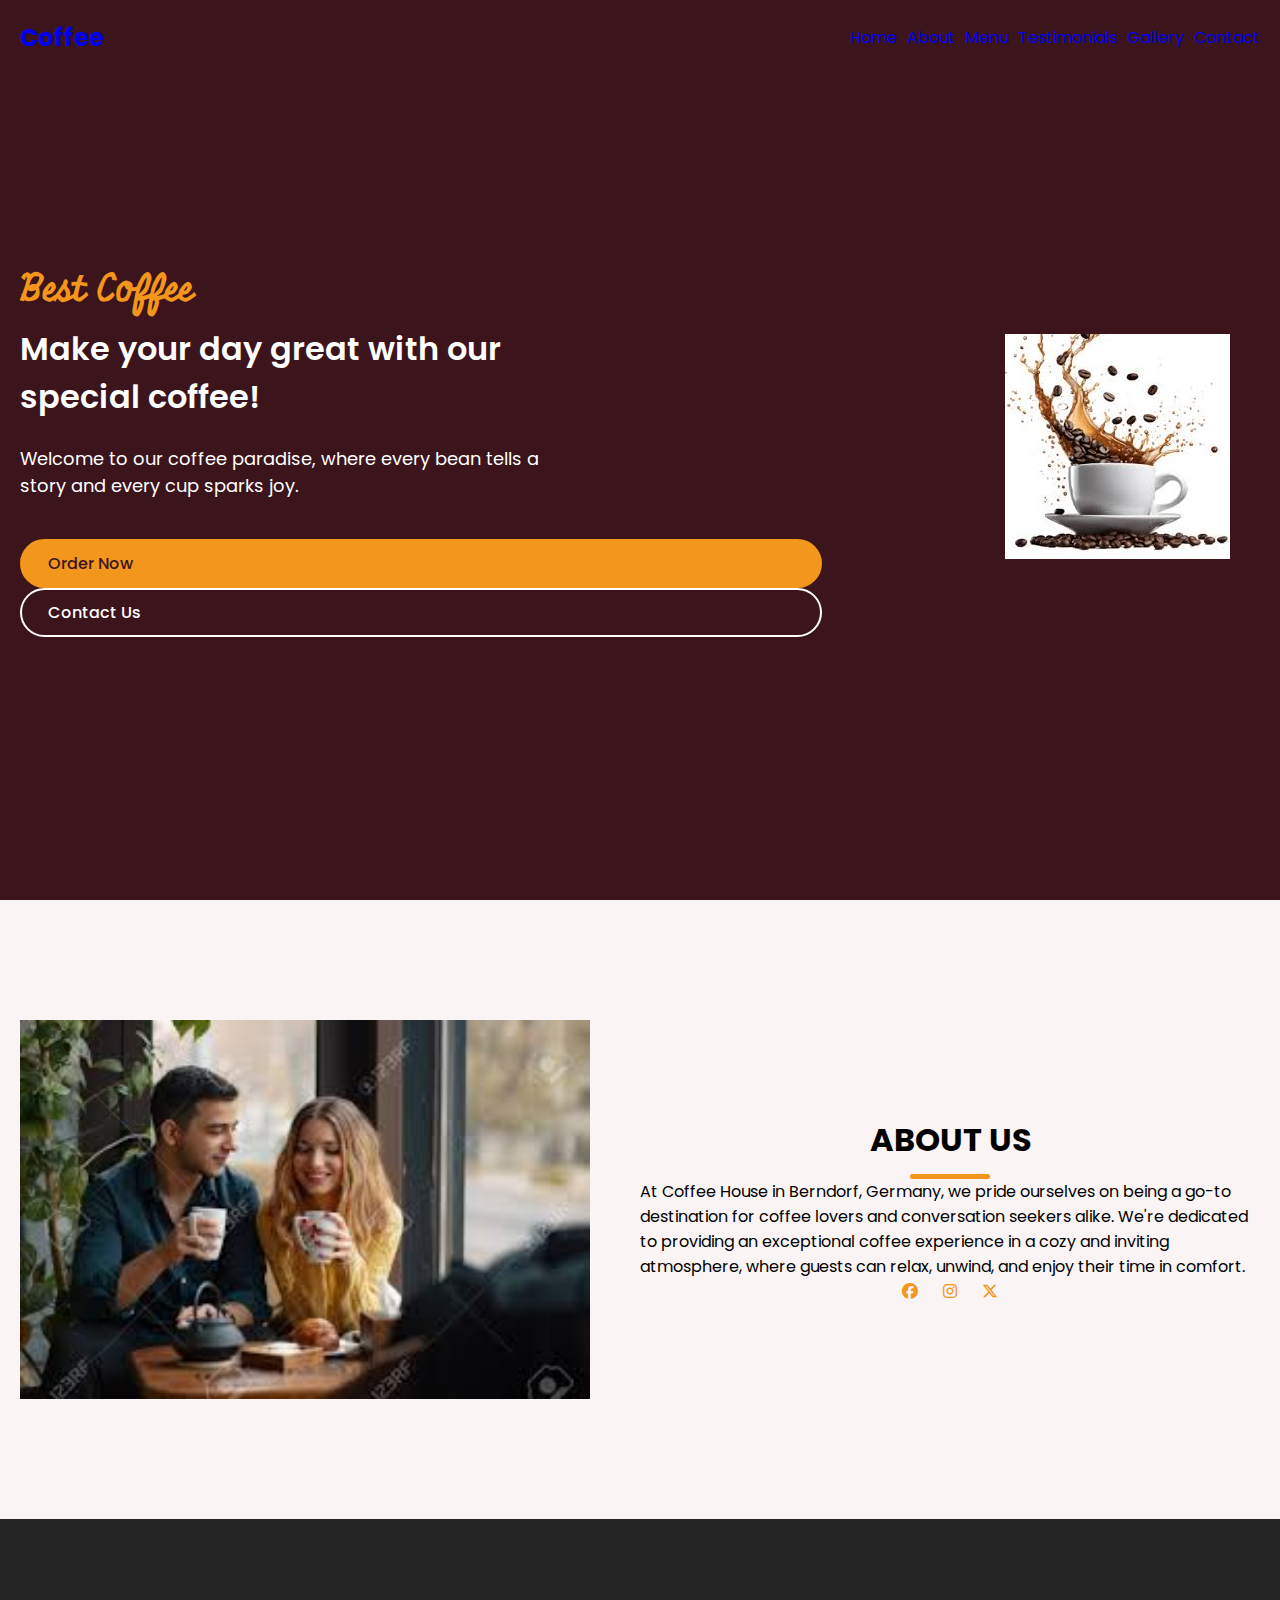
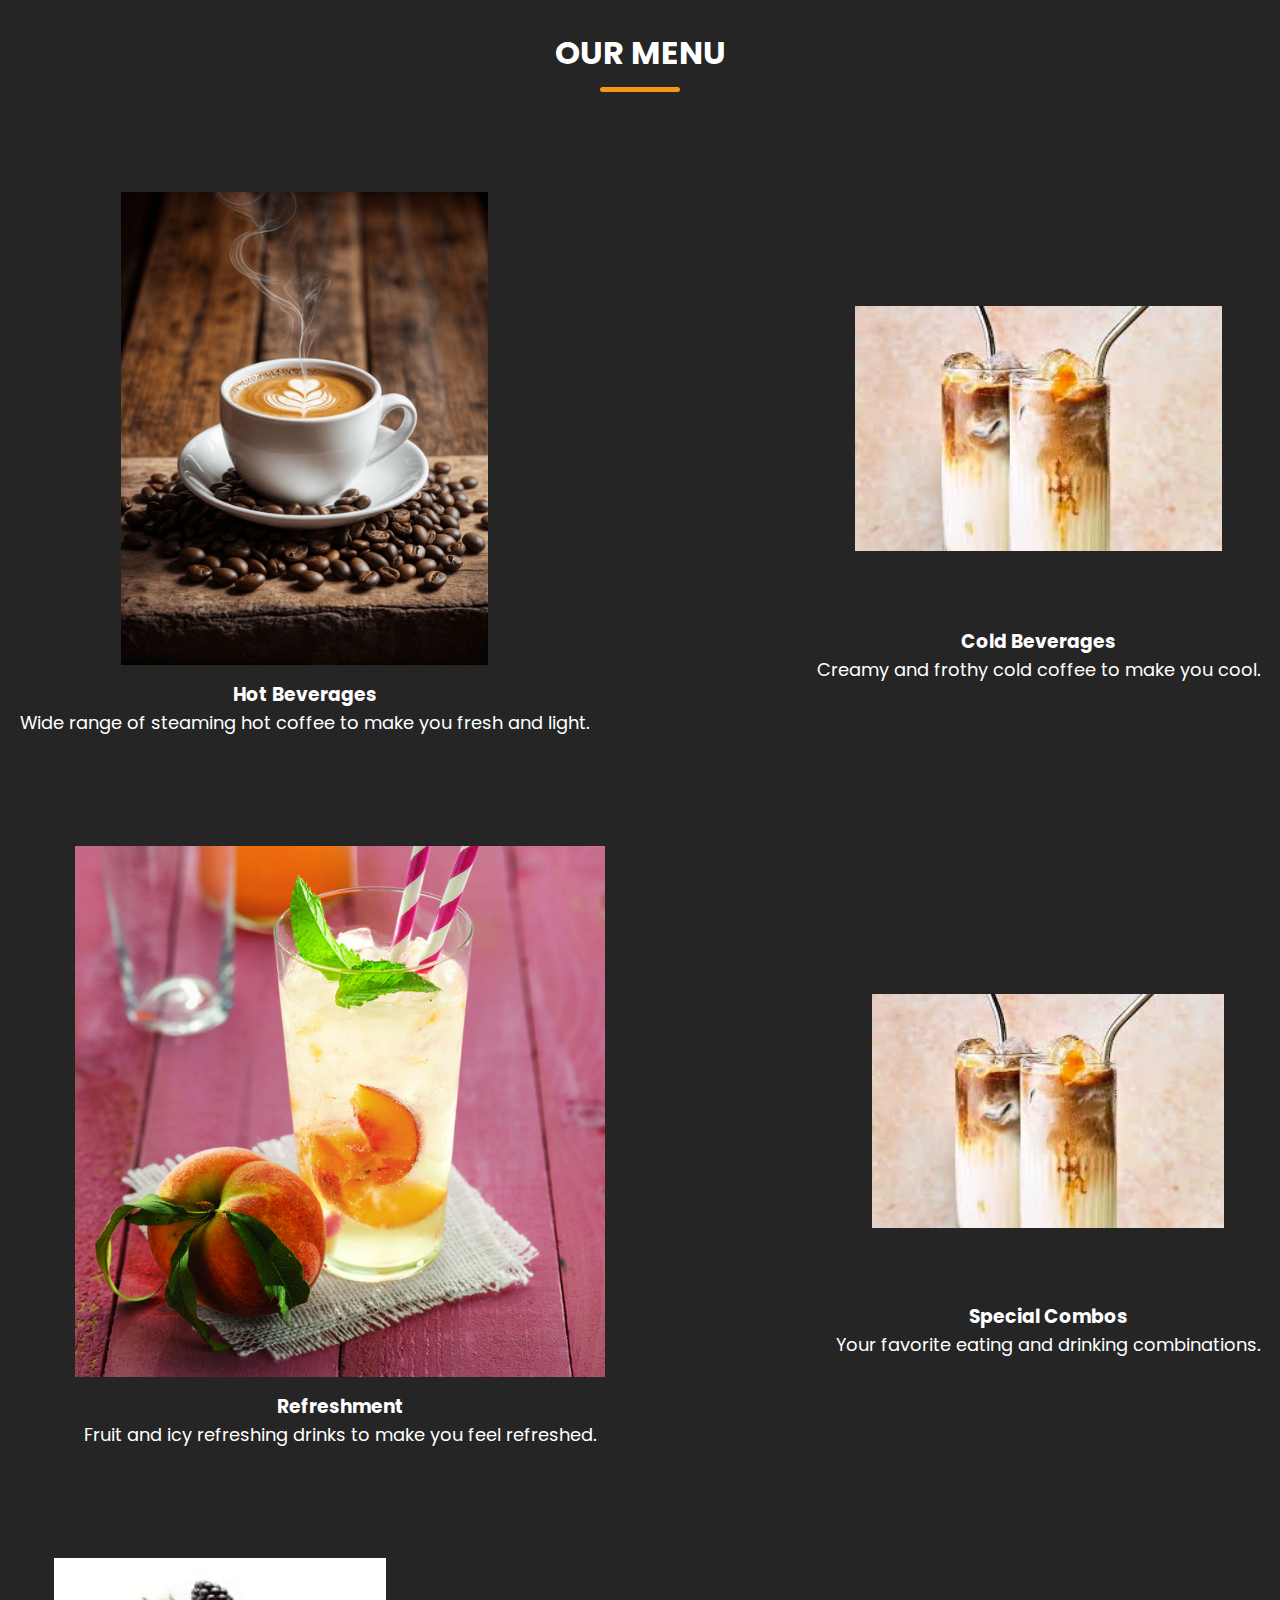
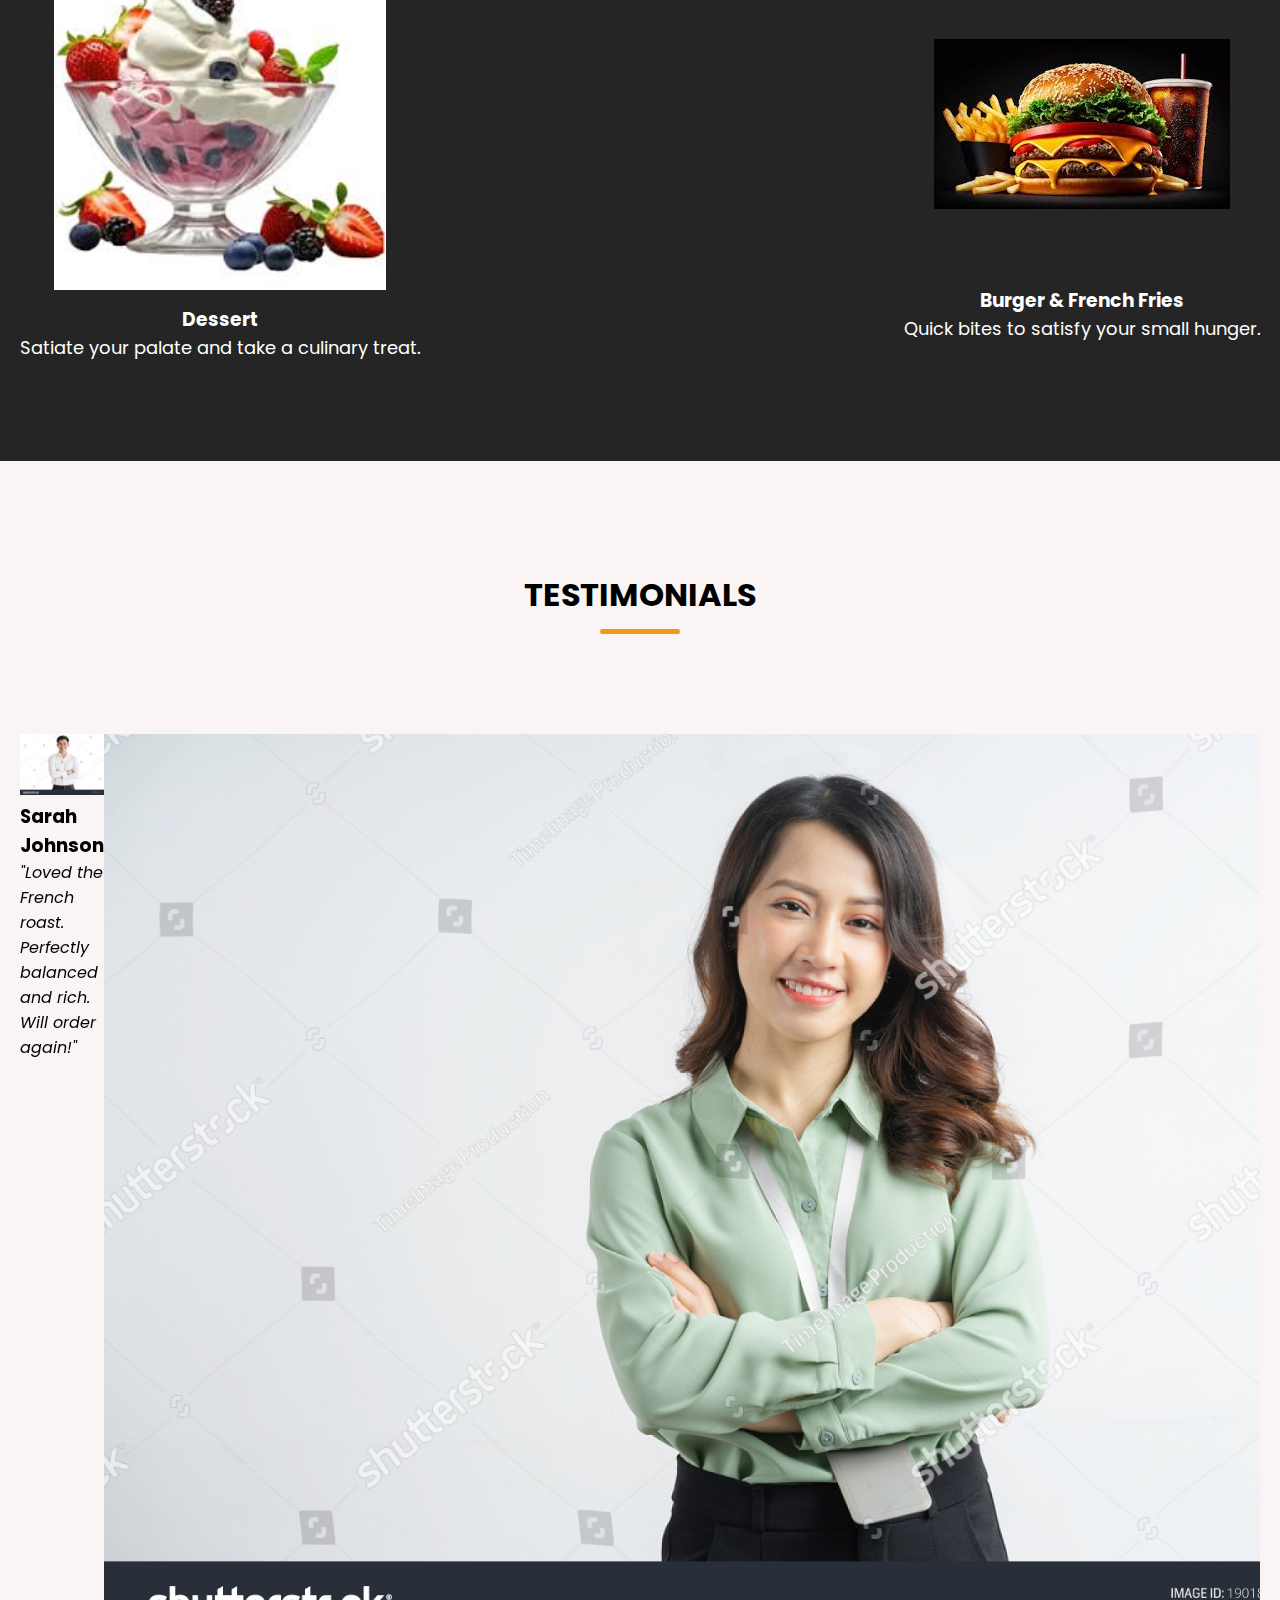
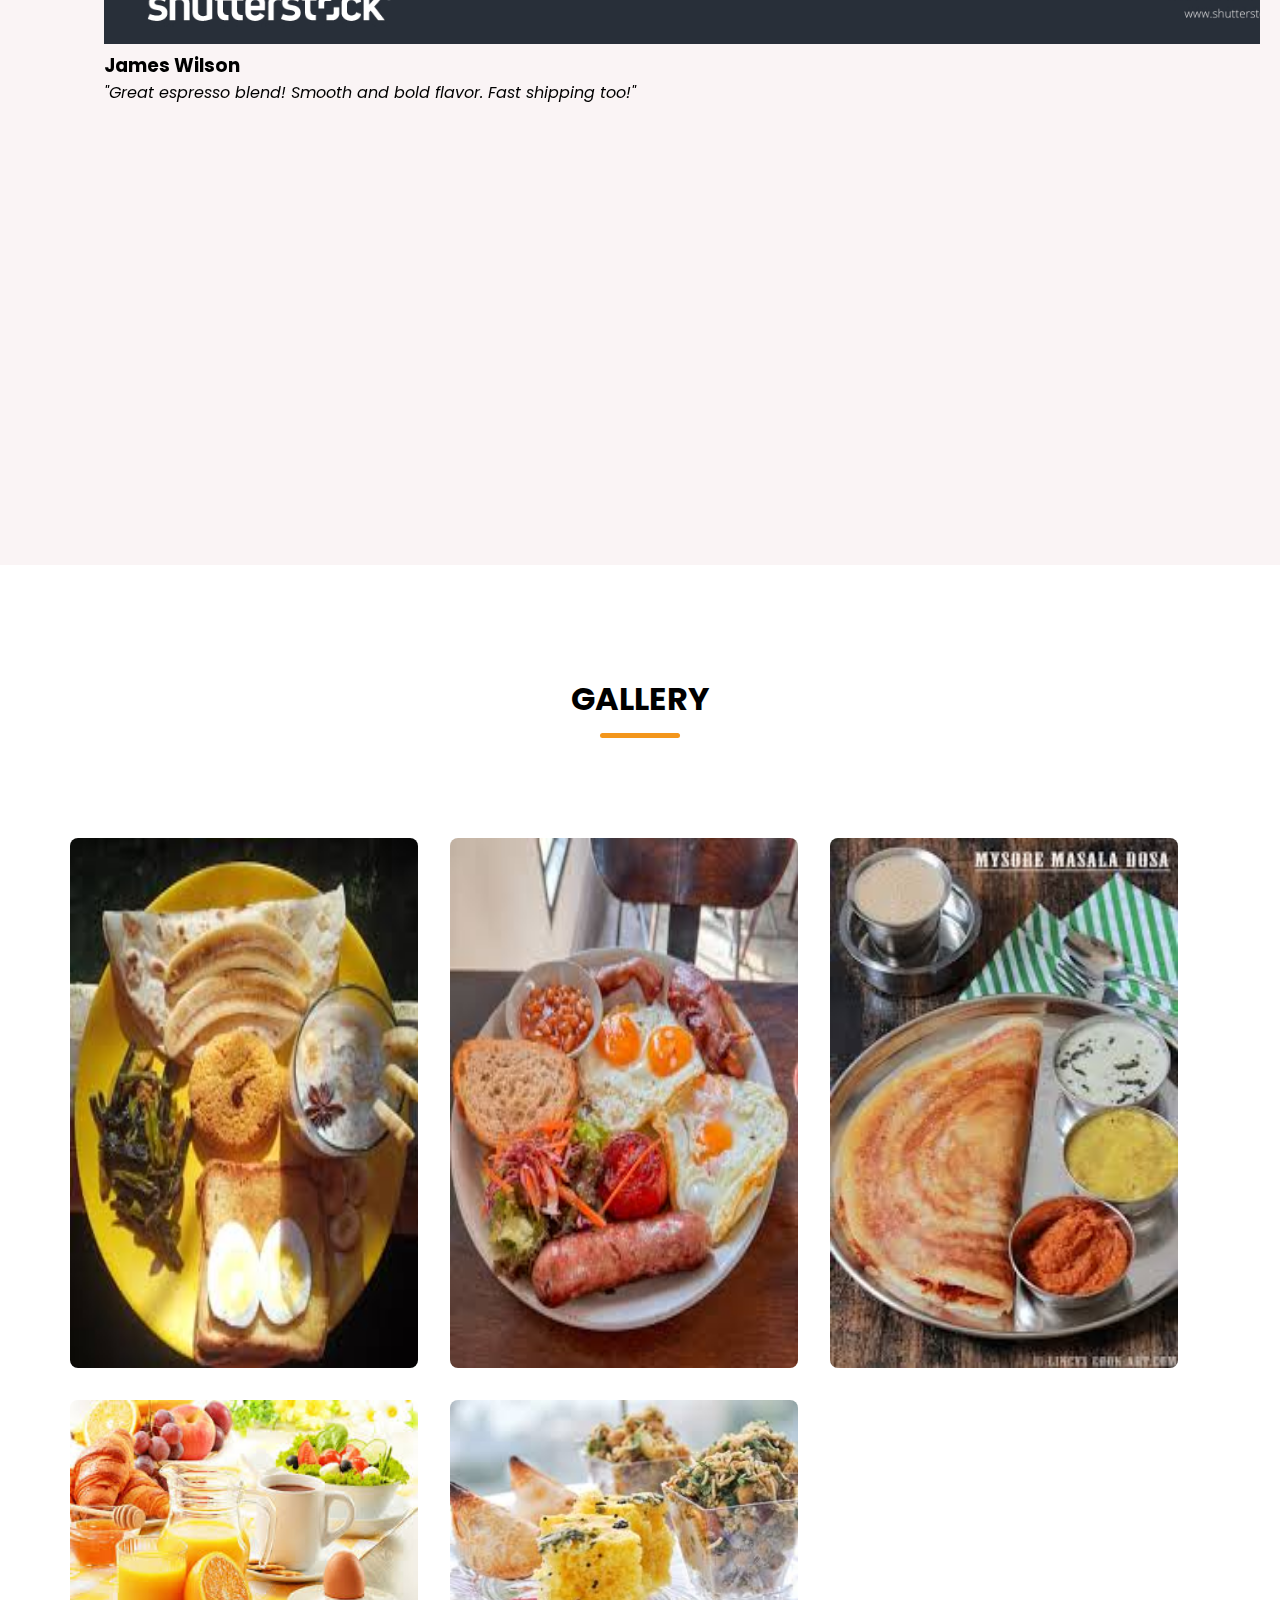
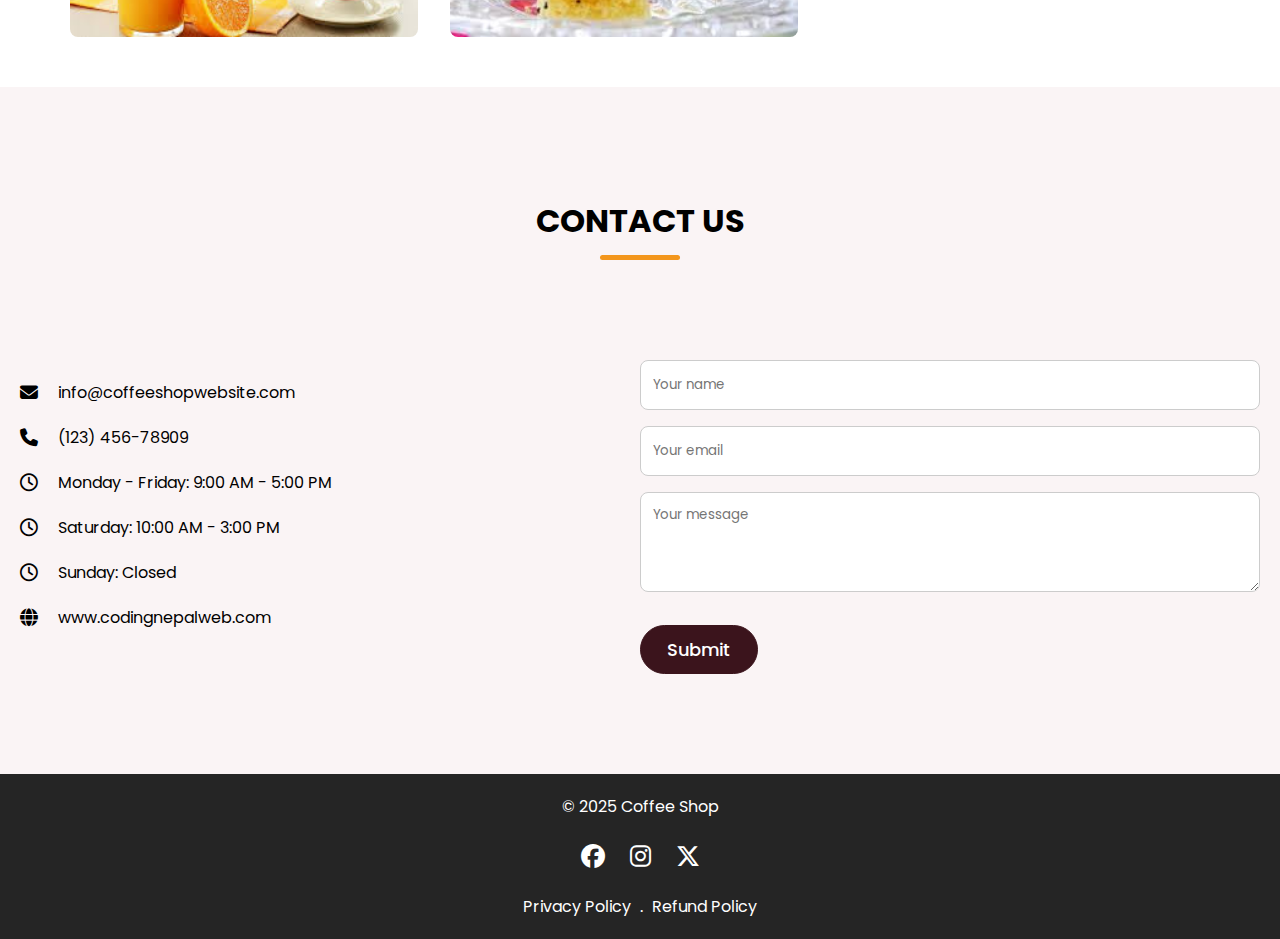
==== index.html @ 6913b4b6 "renamed html file" ====
<!DOCTYPE html>
<!--coding By CodingNepal - youtub.com/@codingnepal-->
<html lang="en">
    <head>
        <meta charset="UTF-8">
        <meta name="viewport" content="width=device-width,initial-scale=1.0">
        <title>Coffee Website | CodingNepal</title>
        <!--Linking Font Awesome for icons-->
        <link rel="stylesheet" href="https://cdnjs.cloudflare.com/ajax/libs/font-awesome/6.6.0/css/all.min.css">
        <!--Linking swiper css-->
        <link rel="stylesheet" href="https://cdn.jsdelivr.net/npm/swiper@11/swiper-bundle.min.css">
        <link rel="stylesheet" href="coffee.css">
    </head>
    <body>
         <!--Header / Navbar-->
        <header>
            <nav class="navbar section-content">
                <a href="#" class="nav-logo">
                    <h2 class="logo-text">Coffee</h2>
                </a>
                <ul class="nav-menu">
                    <button id="menu-close-button" class="fas fa-times"></button>
                    <li class="nav-item">
                        <a href="#home" class="nav-link">Home</a>
                    </li>
                    <li class="nav-item">
                        <a href="#about" class="nav-link">About</a>
                    </li>
                    <li class="nav-item">
                        <a href="#menu" class="nav-link">Menu</a>
                    </li>
                    <li class="nav-item">
                        <a href="#testimonials" class="nav-link">Testimonials</a>
                    </li>
                    <li class="nav-item">
                        <a href="#gallery" class="nav-link">Gallery</a>
                    </li>
                    <li class="nav-item">
                        <a href="#contact" class="nav-link">Contact</a>
                    </li>
                </ul>
                <button id="menu-open-button" class="fas fa-bars"></button>
            </nav>
        </header>

    <main>
        <!--Hero section-->
        <section class="hero-section">
            <div class="section-content">
                <div class="hero-details">
                    <h2 class="title">Best Coffee</h2>
                    <h3 class="subtitle">Make your day great with our special coffee!</h3>
                    <p class="description">Welcome to our coffee paradise, where every bean tells a story and every cup sparks joy.</p>

                    <div class="buttons">           
                        <a href="#" class="button order-now">Order Now</a>
                        <a href="#" class="button contact-us">Contact Us</a>
                    </div>
                </div>
                <div class="hero-image-wrapper">
                    <img src="images/coffee.jpeg" alt="Hero" class="hero-image">
                </div>
            </div>
        </section>
        <!--About section-->
        <section class="about-section" id="about">
            <div class="section-content">
               <img src="images/coffee man.jpeg" alt="About" class="about-image">
                <div class="about-details">
                    <h2 class="section-title"> About Us</h2>
                    <p class="text">At Coffee House in Berndorf, Germany, we pride ourselves on being a go-to destination for coffee lovers and conversation seekers alike. We're dedicated to providing an exceptional coffee experience in a cozy and inviting atmosphere, where guests can relax, unwind, and enjoy their time in comfort.
                    </p>
                    <div class="social-link-list">
                        <a href="#" class="social-link"><i class="fa-brands fa-facebook"></i></a>
                        <a href="#" class="social-link"><i class="fa-brands fa-instagram"></i></a>
                        <a href="#" class="social-link"><i class="fa-brands fa-x-twitter"></i></a>
                    </div>
                </div>
            </div>
        </section>

        <!--Menu section-->
        <section class="menu-section" id="menu">
            <h2 class="section-title">Our Menu</h2>
            <div class="section-content">
                <ul class="menu-list">
                    <li class="menu-item">
                        <img src="images/hot.webp" alt="Hot Beverages" class="menu-image">
                    <h3 class="name">Hot Beverages</h3>
                    <p class="text">Wide range of steaming hot coffee to make you fresh and light.</p>
                    </li>
                    <li class="menu-item">
                        <img src="images/cold Beverages.jpeg" alt="Cold Beverages" class="menu-image">
                    <h3 class="name">Cold Beverages</h3>
                    <p class="text">Creamy and frothy cold coffee to make you cool.</p>
                    </li>
                    <li class="menu-item">
                        <img src="images/Refreshment.jpg" alt="Refreshment" class="menu-image">
                    <h3 class="name">Refreshment</h3>
                    <p class="text">Fruit and icy refreshing drinks to make you feel refreshed.</p>
                    </li>
                    <li class="menu-item">
                        <img src="images/cold Beverages.jpeg" alt="Special Combos" class="menu-image">
                    <h3 class="name">Special Combos</h3>
                    <p class="text">Your favorite eating and drinking combinations.</p>
                    </li>
                    <li class="menu-item">
                        <img src="images/Dessert.jpeg" alt="Dessert" class="menu-image">
                    <h3 class="name">Dessert</h3>
                    <p class="text">Satiate your palate and take a culinary treat.</p>
                    </li>
                    <li class="menu-item">
                        <img src="images/Burger & French Fries.jpeg" alt="Burger & French Fries" class="menu-image">
                    <h3 class="name">Burger & French Fries</h3>
                    <p class="text">Quick bites to satisfy your small hunger.</p>
                    </li>
                </ul>
            </div>
        </section>

        <!--Testimonials section-->
        <section class="testimonials-section" id="testimonials">
            <h2 class="section-title">Testimonials</h2>
            <div class="section-content">
                <div class="slider-container swiper">
                    <div class="slider-wrapper">
                        <ul class="testimonials-list swiper-wrapper">
                            <li class="testimonials-slide">
                                <img src="images/user1.jpg" alt="User" class="user-image">
                                <h3 class="name">Sarah Johnson</h3>
                                <i class="feedback">"Loved the French roast. Perfectly balanced and rich. Will order again!"</i>
                            </li>
                            <li class="testimonials-slide swiper-slide">
                                <img src="images/user 2.jpg" alt="User" class="user-image">
                                <h3 class="name">James Wilson</h3>
                                <i class="feedback">"Great espresso blend! Smooth and bold flavor. Fast shipping too!"</i>
                            </li>
                            <li class="testimonials-slide swiper-slide">
                                <img src="images/user 3.jpeg" alt="User" class="user-image">
                                <h3 class="name">Michael Brown</h3>
                                <i class="feedback">"Fantastic mocha flavor. Fresh and aromatic. Quick shipping!"</i>
                            </li>
                            <li class="testimonials-slide swiper-slide">
                                <img src="images/user 4.jpeg" alt="User" class="user-image">
                                <h3 class="name">Emily Harris</h3>
                                <i class="feedback">"Excellent quality! Fresh beans and quick delivery. Highly recommend."</i>
                            </li>
                            <li class="testimonials-slide swiper-slide">
                                <img src="images/user 5.jpeg" alt="User" class="user-image">
                                <h3 class="name">Anthony Thompson</h3>
                                <i class="feedback">"Best decaf I've tried! Smooth and flavorful. Arrived promptly."</i>
                            </li>
                        </ul>

                        <div class="swiper-pagination"></div>
                        <div class="swiper-slide-button swiper-button-prev"></div>
                        <div class="swiper-slide-button swiper-button-next"></div>
                    </div>
                </div>
            </div>
        </section>

        <!--Gallery section-->
        <section class="gallery-section" id="gallery">
            <h2 class="section-title">Gallery</h2>
            <div class="section-content">
                <ul class="gallery-list">
                    <li class="gallery-item">
                        <img src="images/gallary 1.jpeg" alt="Gallery" class="gallery-image">
                    </li>
                    <li class="gallery-item">
                        <img src="images/gallary 2.jpeg" alt="Gallery" class="gallery-image">
                    </li>
                    <li class="gallery-item">
                        <img src="images/gallary 3.jpeg" alt="Gallery" class="gallery-image">
                    </li>
                    <li class="gallery-item">
                        <img src="images/gallary 4.jpeg" alt="Gallery" class="gallery-image">
                    </li>
                    <li class="gallery-item">
                        <img src="images/gallery 5.jpeg" alt="Gallery" class="gallery-image">
                    </li>
                </ul>
            </div>
        </section>

        <!--Contact section-->
        <section class="contact-section" id="contact">
            <h2 class="section-title">Contact Us</h2>
            <div class="section-content">
                <ul class="contact-info-list">
                    <li class="contact-info">
                        <i class="fa-solid fa-envelope"></i>
                        <p>info@coffeeshopwebsite.com</p>
                    </li>
                    <li class="contact-info">
                        <i class="fa-solid fa-phone"></i>
                        <p>(123) 456-78909</p>
                    </li>
                    <li class="contact-info">
                        <i class="fa-regular fa-clock"></i>
                        <p>Monday - Friday: 9:00 AM - 5:00 PM</p>
                    </li>
                    <li class="contact-info">
                        <i class="fa-regular fa-clock"></i>
                        <p>Saturday: 10:00 AM - 3:00 PM</p>
                    </li>
                    <li class="contact-info">
                        <i class="fa-regular fa-clock"></i>
                        <p>Sunday: Closed</p>
                    </li>
                    <li class="contact-info">
                        <i class="fa-solid fa-globe"></i>
                        <p>www.codingnepalweb.com</p>
                    </li>
                </ul>

                <form action="#" class="contact-form">
                    <input type="text" placeholder="Your name" class="form-input" required>
                    <input type="email" placeholder="Your email" class="form-input" required>
                    <textarea placeholder="Your message" class="form-input" required></textarea>
                    <button class="submit-button">Submit</button>
                </form>
            </div>
        </section>

        <!--Footer section-->
        <footer class="footer-section">
            <div class="section-content">
                <p class="copyright-text">&copy; 2025 Coffee Shop</p>

                <div class="social-link-list">
                    <a href="#" class="social-link"><i class="fa-brands fa-facebook"></i></a>
                    <a href="#" class="social-link"><i class="fa-brands fa-instagram"></i></a>
                    <a href="#" class="social-link"><i class="fa-brands fa-x-twitter"></i></a>
                </div>

                <p class="policy-text">
                    <a href="#" class="policy-link">Privacy Policy</a>
                    <span class="separator">.</span>
                    <a href="#" class="policy-link">Refund Policy</a>
                </p>
            </div>
        </footer>
    </main>

    <!--Linking Swiper script-->
    <script src="https://cdn.jsdelivr.net/npm/swiper@11/swiper-bundle.min.js"></script>

    <!--Linking custom script-->
    <script src="coffee.js"></script>
</html>
---- coffee.css ----
/*Importing Google funts */
@import url('https://fonts.googleapis.com/css2?family=Miniver&family=Poppins:ital,wght@0,400;0,500;0,600;0,700;1,400&display=swap');

* {
    margin: 0;
    padding: 0;
    box-sizing: border-box;
    font-family: "Poppins", sans-serif;
}

:root {
    /* Color */
    --white-color: #fff;
    --dark-color:#252525;
    --primary-color: #3b141c;
    --secondary-color: #f3961c;
    --light-pink-color: #faf4f5;
    --medium-gray-color: #ccc;

    /* font size */
    --font-size-s: 0.9rem;
    --font-size-n: 1rem;
    --font-size-m :1.12rem;
    --font-size-1 :1.5rem;
    --font-size-x1 :2rem;
    --font-size-xx1: 2.3rem;

    /* font weight */
    --font-weight-normal: 400;
    --font-weight-medium: 500;
    --font-weight-semibold: 600;
    --font-weight-bold: 700;

    /*Border radius */
    --border-radius-s: 8px;
    --border-radius-m: 30px;
    --border-radius-circle: 50%;

    /*Site max-width */
    --site-max-width: 1300px;
}

html {
    scroll-behavior: smooth;
}

/* stylings.for whole.site.*/
ul {
    list-style: none;
}

a {
    text-decoration: none;
}

button {
    cursor: pointer;
    border: none;
    background: none;
}

img{
    width: 100%;
}

.section-content {
    margin: 0 auto;
    padding: 0 20px;
    max-width: var(--site-max-width);
}

.section-title {
    text-align: center;
    padding: 60px 0 100px;
    text-transform: uppercase;
    font-size: var(--font-size-x1);
}

.section-title::after{
    content: "";
    width: 80px;
    height: 5px;
    display: block;
    margin: 10px auto 0;
    border-radius: var(--border-radius-s);
    background: var(--secondary-color);
}


/* Navbar styling */
header {
    position: fixed;
    width: 100%;
    z-index: 5;
    background: var(--primary-color);
}

header .navbar {
    display: flex;
    padding: 20px;
    align-items: center;
    justify-content: space-between;
}

.navbar.nav-logo .logo-text {
    color:var(--white-color);
    font-weight: var(--font-size-x1);
    font-weight: var(--font-weight-semibold);
}

.navbar .nav-menu {
    display: flex;
    gap: 10px;
}

.navbar.nav-menu .nav-link {
    padding: 10px 18px;
    color: var(--white-color);
    font-size: var(--font-size-m);
    border-radius: var(--border-radius-m);
    transition: 0.3s ease;
}

.navbar.nav-menu .nav-link:hover {
    color: var(--primary-color);
    background: var(--secondary-color);
}

.navbar :where(#menu-close-button, #menu-open-button) {
    display: none;
}
 /* Hero section styling */
.hero-section {
    min-height: 100vh;
    background: var(--primary-color);
}

.hero-section .section-content {
    display: flex;
    align-items: center;
    min-height: 100vh;
    color: var(--white-color);
    justify-content: space-between;
}

.hero-section .hero-details .title {
    font-size: var(--font-size-xx1);
    color: var(--secondary-color);
    font-family: "Miniver", sans-serif;
}

.hero-section .hero-details .subtitle {
    margin-top: 8px;
    max-width: 70%;
    font-size: var(--font-size-x1);
    font-weight: var(--font-weight-semibold);
}

.hero-section .hero-details .description {
    max-width: 70%;
    margin: 24px 0 40px;
    font-size: var(--font-size-m);
}

.hero-section .hero-details .button {
    display: flex;
    gap: 23px;
}

.hero-section .hero-details .button {
    padding: 10px 26px;
    border: 2px solid transparent;
    color: var(--primary-color);
    border-radius: var(--border-radius-m);
    background: var(--secondary-color);
    font-weight: var(--font-weight-medium);
    transition: 0.3s ease;
}

.hero-section .hero-details .button:hover, 
.hero-section .hero-details .contact-us  {   
    color: var(--white-color);
    border-color: var(--white-color);
    background-color: transparent;
}

.hero-section .hero-details .contact-us:hover {
    color: var(--primary-color);
    border-color: var(--secondary-color);
    background: var(--secondary-color);
}

.hero-section .hero-image-wrapper {
    max-width: 500px;
    margin-right: 30px;
}

/*About section styling */
.about-section {
    padding: 120px 0;
    background: var(--light-pink-color);
}

.about-section .section-content {
    display: flex;
    gap: 50px;
    align-items: center;
    justify-content: space-between;
}

.about-section .about-image-wrapper .about-image {
    width: 400px;
    height: 400px;
    object-fit: cover;
    border-radius: var(--border-radius-circle);
}

.about-section .about-details .section-title { 
    padding: 0;
}

.about-section .about-details {
    max-width: 50%;
}

.about-section .about-section .text {
    line-height: 30px;
    margin: 50px 0 30px;
    text-align: center;
    font-size: var(--font-size-m);
}

.about-section .social-link-list {
    display: flex;
    gap: 25px;
    justify-content: center;
}

/* .about-section .section-link-list .social-link {
    color: var(--primary-color);
    font-size: var(--font-size-1);
    transition: 0.2s ease; 
} */

.about-section  .social-link {
    color: var(--secondary-color);
}

/* Menu section styling */
.menu-section {
    color: var(--white-color);
    background: var(--dark-color);
    padding: 50px 0 100px;
}
.menu-section .menu-list {
    display: flex;
    flex-wrap: wrap;
    gap: 110px;
    align-items: center;
    justify-content: space-between;
}

.menu-section .menu-list .menu-item {
    display: flex;
    align-items: center;
    text-align: center;
    flex-direction: column;
    justify-content: space-between;
    width: cacl(100% / 3 - 110px);
}

.menu-section .menu-list .menu-item .menu-image {
    max-width: 83%;
    aspect-ratio: 1;
    margin-bottom: 15px;
    object-fit: contain;
}

.menu-section .menu-list .menu-itemm.name {
    margin: 12px 0;
    font-size: var(--font-size-1);
    font-weight: var(--font-weight-semibold);
}

.menu-section .menu-list .menu-item .text {
    font-size: var(--font-size-m);
}

/*Testimonials section styling */
.testimonials-section {
    padding: 50px 0 100px;
    background: var(--light-pink-color);

}

.testimonials-section .slider-wrapper {
    overflow: hidden;
    margin: 0 60px 50px;
}

.testimonials-section .testimonials{
    user-select: none;
    display: flex;
    padding: 35px;
    text-align: center;
    flex-direction: column;
    align-items: center;
}

.testimonials-section .testimonials .user-image {
    width: 180px;
    height: 180px;
    object-fit: cover;
    margin-bottom: 50px;
    border-radius: var(--border-radius-circle);
}

.testimonials-section .testimonials .name {
    margin-bottom: 16px;
    font-size: var(--font-size-m);
}

.testimonials-section .testimonials .feedback {
    line-height: 25px;
}

.testimonials-section .swiper-pagination-bullet {
    width: 15px;
    height: 15px;
    opacity: 1;
    background: var(--secondary-color);
}

.testimonials-section .swiper-slide-button {
    margin-top: -50px;
    color: var(--secondary-color);
    transition: 0.3s ease;
}

.testimonials-section .swiper-slide-button:hover {
    color: var(--primary-color);
}

/* Gallery section styling */
.gallery-section {
    padding: 50px;
}

.gallery-section .gallery-list {
    display: flex;
    flex-wrap: wrap;
    gap: 32px;
}

.gallery-section .gallery-list .gallery-item {
    overflow: hidden;
    border-radius: var(--border-radius-s);
    width: calc(100% / 3 - 32px);
}

.gallery-section .gallery-item .gallery-image {
    width: 100%;
    height:100%;
    cursor: zoom-in;
    transition: 0.3s ease;
}

.gallery-section .gallery-item:hover .gallery-image {
    transform: scale(1.3);
}

/* Contact us section styling */
.contact-section {
    padding: 50px 0 100px;
    background: var(--light-pink-color);
}

.contact-section .section-content {
    display: flex;
    gap: 48px;
    align-items: flex-start;
    justify-content: space-between;
}

.contact-section .contact-info-list .contact-info {
    display: flex;
    gap: 20px;
    margin: 20px 0;
    align-items: center;
}

.contact-section .contact-info-list .contact-info i {
    font-size: var(--font-size-m);
}

.contact-section .contact-form .form-input {
    width: 100%;
    height: 50px;
    padding: 0 12px;
    outline: none;
    margin-bottom: 16px;
    background: var(--white-color);
    border-radius: var(--border-radius-s);
    border: 1px solid var(--medium-gray-color);
}

.contact-section .contact-form {
    max-width: 50%;
}

.contact-section .contact-form .form-input:focus {
    border-color: var(--secondary-color);
}

.contact-section .contact-form  textarea.form-input {
    height: 100px;
    padding: 12px;
    resize: vertical;
}

.contact-section .contact-form .submit-button {
    padding: 10px 26px;
    margin-top: 10px;
    color: var(--white-color);
    font-size: var(--font-size-m);
    font-weight: var(--font-weight-medium);
    background: var(--primary-color);
    border-radius: var(--border-radius-m);
    border: 1px solid var(--primary-color);
    transition: 0.3s ease;
}

.contact-section .contact-form .submit-button:hover {
    color: var(--primary-color);
    background: transparent;
}

/* Footer section styling */
.footer-section {
    padding: 20px 0;
    background: var(--dark-color);
}

.footer-section .section-content {
    display: flex;
    align-items: center;
    justify-content: space-between;
}

.footer-section :where(.copyright-text, .social-link, .policy-link) {
    color: var(--white-color);
    transition: 0.2s ease;
}

.footer-section .social-link-list {
    display: flex;
    gap: 25px;
}

.footer-section .social-link-list .social-link {
    font-size: var(--font-size-1);
}

.footer-section .social-link-list .social-link:hover,
.footer-section .policy-text .policy-link:hover {
    color: var(--secondary-color);
}

.footer-section .policy-text .separator {
    margin: 0 5px;
    color: var(--white-color);
}

/*Responsive media query code for mx idth 1024px */
@media screen and (max-width: 1024px) {
    .menu-section .menu-list {
        gap: 60px;
    }
    .menu-section .menu-list .enu-item {
        width: calc(100% / 3 - 60px);
    }
}

/*Responsive media query code for mx idth 900px */
@media screen and (max-width: 900px) {
    :root {
        --font-size-m: 1rem;
        --font-size-m :1.3rem;
        --font-size-m :1.5rem;
        --font-size-m :1.8rem;
    }

    body.show-mobile-menu heder::before {
        content: "";
        position: fixed;
        left: 0;
        top: 0;
        height: 100%;
        width: 100%;
        backdrop-filter: blur(5px);
        background: rgba(0, 0, 0.2);
    }

    .navbar :where(#menu-close-button, #menu-open-button) {
        display: black;
        font-size: var(--font-size-1);
    }

    .navbar #menu-close-button {
        position: absolute;
        right: 30px;
        top: 30px;
    }

    .navbar #menu-open-button {
        color: var(--white-color);
    }

    .navbar .nav-menu {
        display: block;
        position: block;
        left: 300;
        top: 0;
        width: 300px;
        height: 100%;
        display: flex;
        flex-direction: column;
        align-items: center;
        padding-top: 100px;
        background: var(--white-color);
        transition: left 0.2s ease;
    }

    body.show-mobile-menu  .navbar .nav-menu {
        left: 0;
    }

    .navbar.nav-menu .nav-link {
        color: var(--dark-color);
        display: black;
        margin-top: 17px;
        font-size: var(--font-size-1);
    }

     .hero-section .section-content {
        gap: 50px;
        text-align: center;
        padding: 30px 20px 20px;
        flex-direction: column-reverse;
        justify-content: center;
     }

     .hero-section .hero-details :is(.subtitle, .description), .about-section .about-details, .contact-section .contact-form {
        max-width: 100%;
     }

     .hero-section .hero-details .button {
        justify-content: center;
     }

     .hero-section .hero-image-wrapper {
        max-width: 270px;
        margin-right: 0;
     }

     .about-section .section-content {
        gap: 70px;
        flex-direction: column-reverse;
     }

     .about-section .about-image-wrapper .about-image {
        width: 100%;
        height: 100%;
        max-width: 250px;
        aspect-ratio: 1;
     }

     .menu-section .menu-list {
        gap: 30px;
     }

     .menu-section .menu-list .menu-item {
        width: calc(100% / 2 - 30px);
     }

     .menu-section .menu-list .menu-item .menu-image {
        max-width: 200px;
     }

     .gallery-section .gallery-list {
         gap: 30px;
     }

     .gallery-section .gallery-list .gallery-item {
        width: calc(100% / 2 - 30px);
     }

     .contact-section .section-content {
        align-items: center;
        flex-direction: column-reverse;
     }
}

/* Responsive media query code for max width 640 */
@media screen and (max-width: 640px) {
    .menu-section .menu-list {
        gap: 60px;
    }

    .menu-section .menu-list .menu-item 
    .gallery-section .gallery-list .gallery-item{
        width: 100%;
    }
}

.testimonials-section .slider-wrapper {
    margin: 0 0 30px;
}

.testimonials-section .swiper-slide-button {
    display: none;
}

.footer-section .section-content {
    flex-direction: column;
    gap: 20px;
}
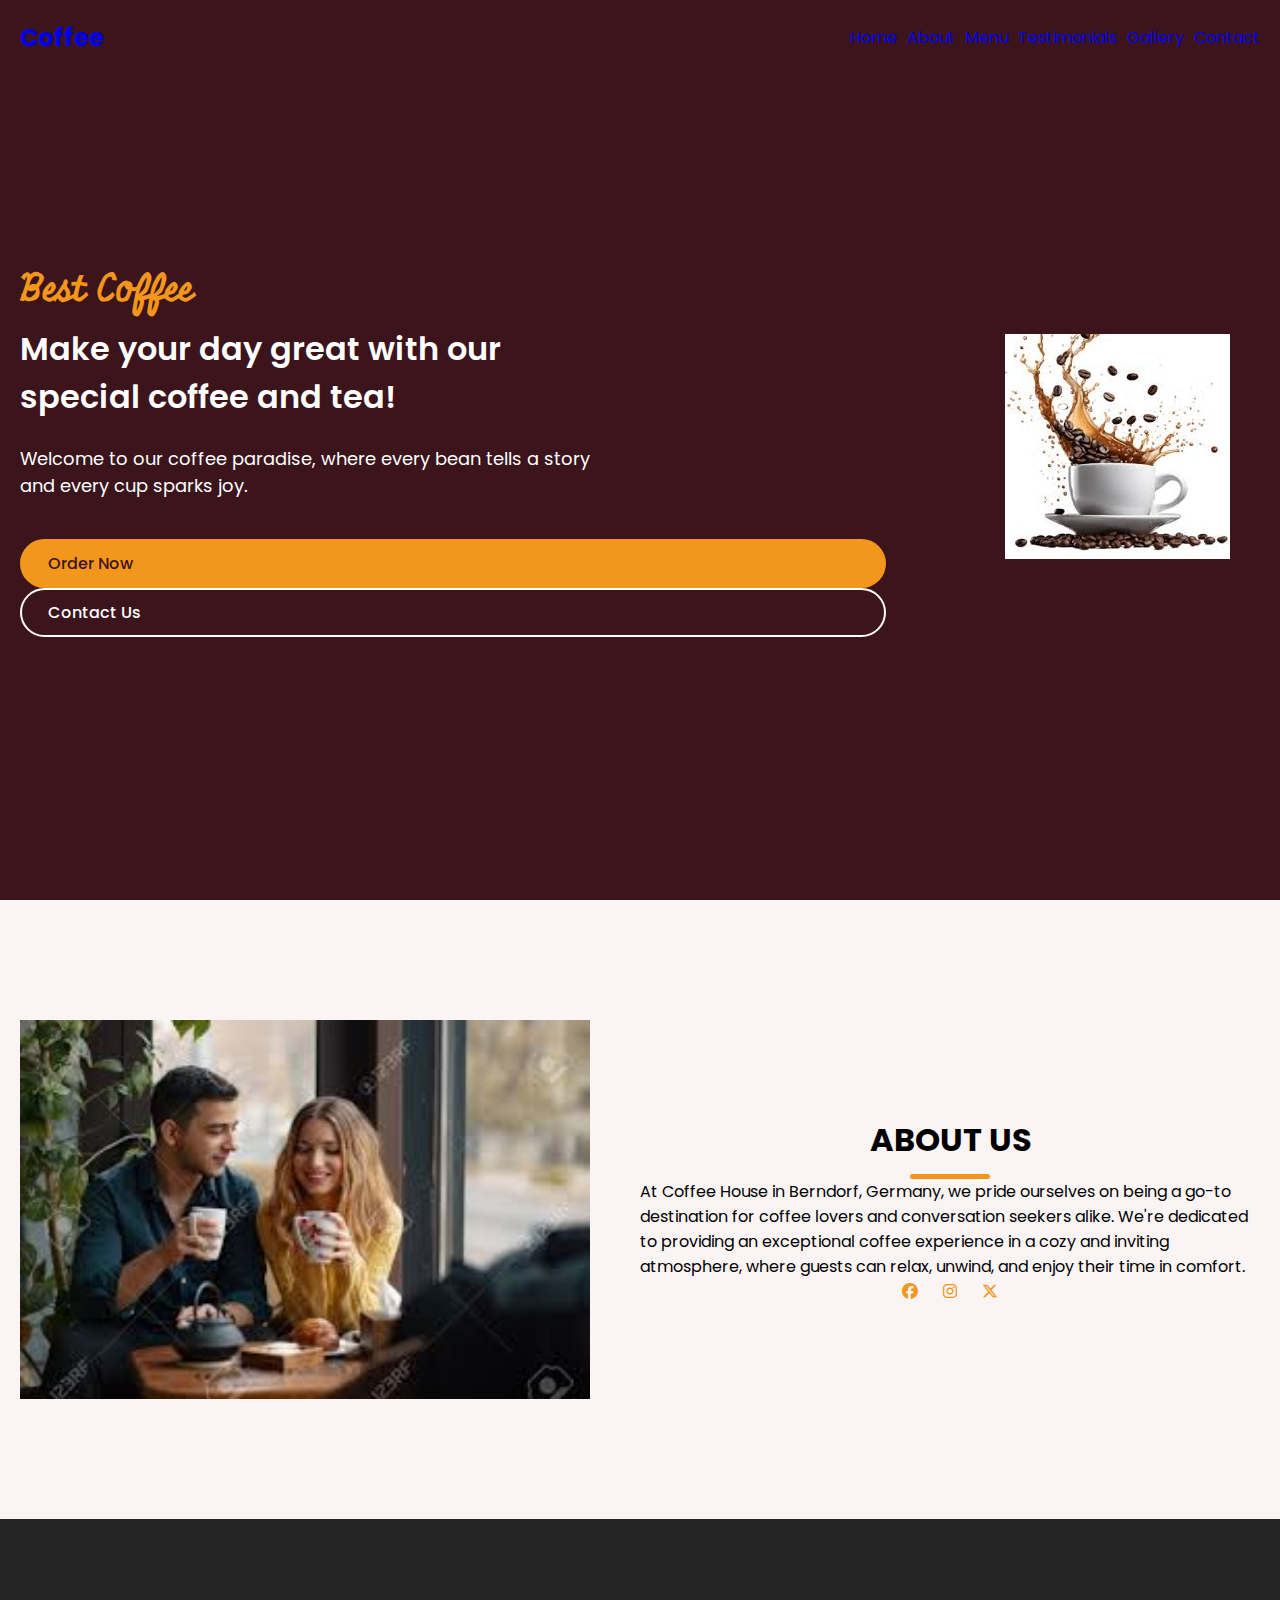
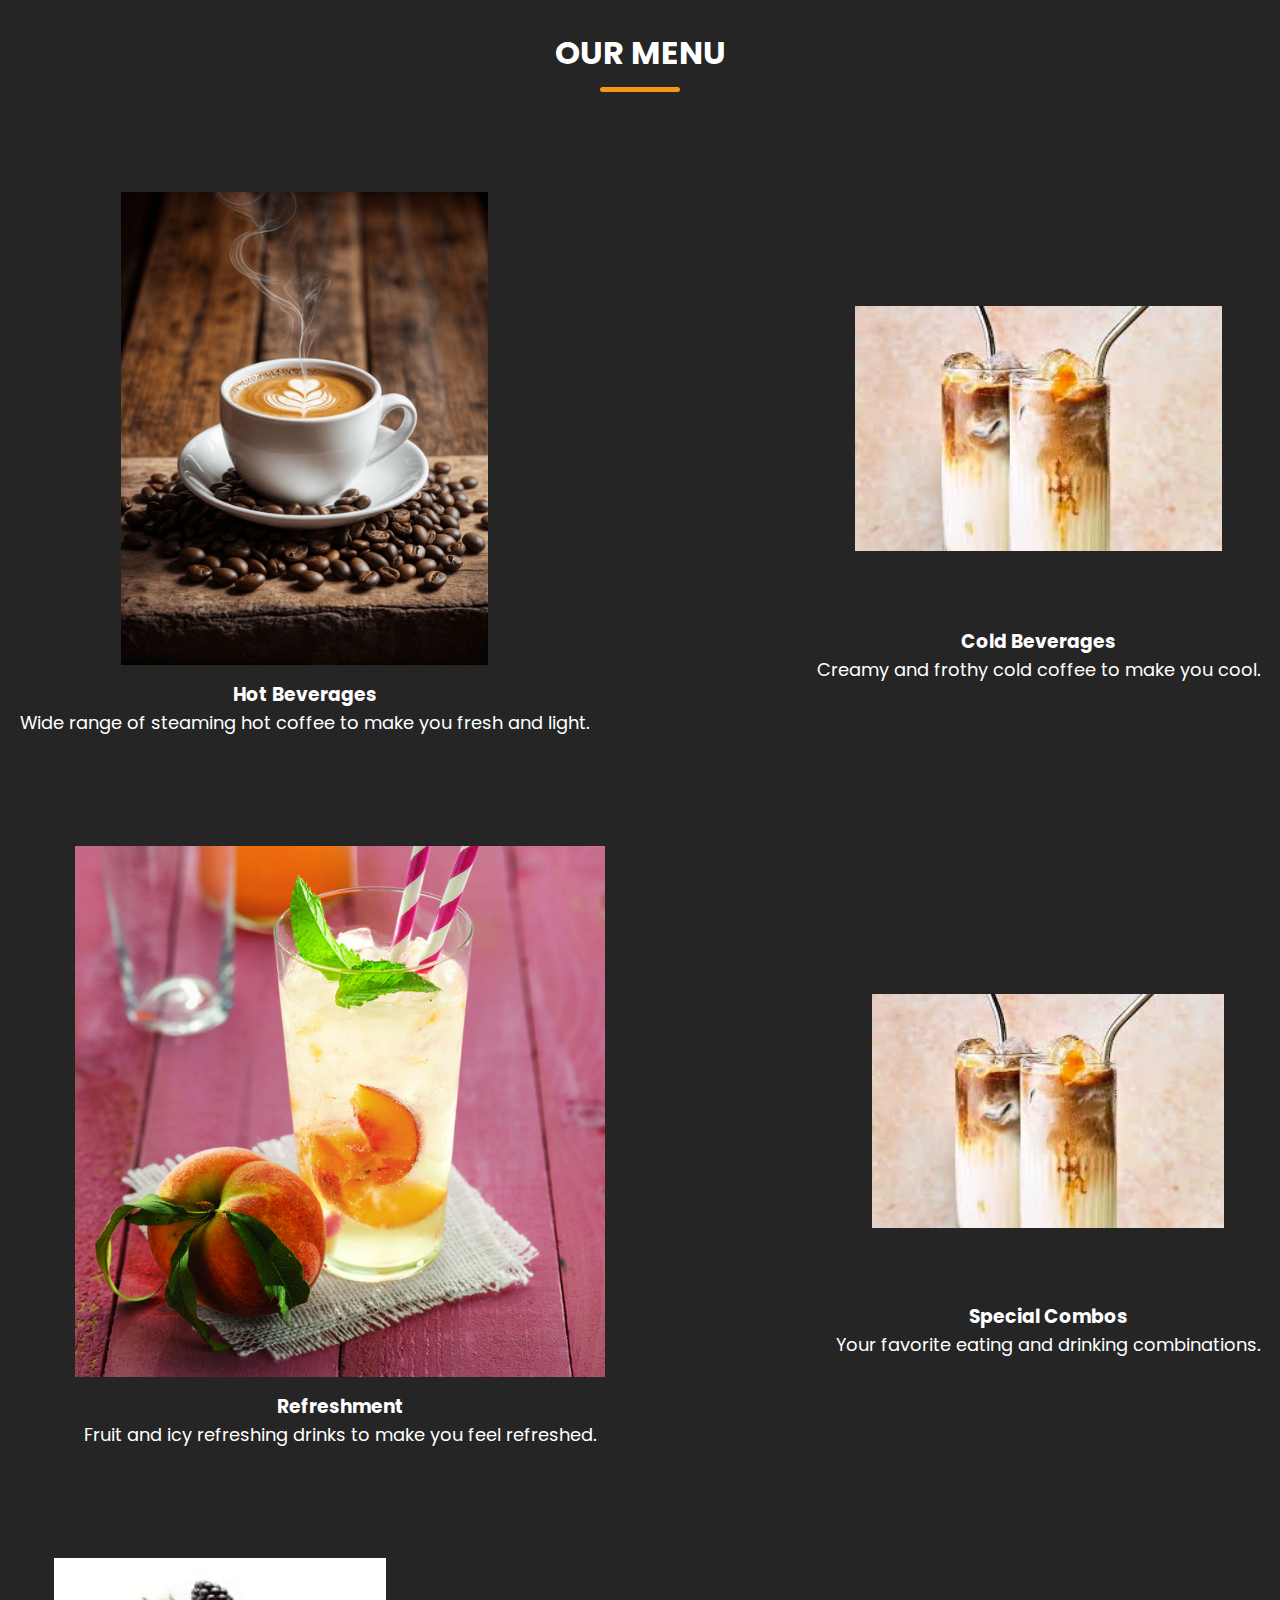
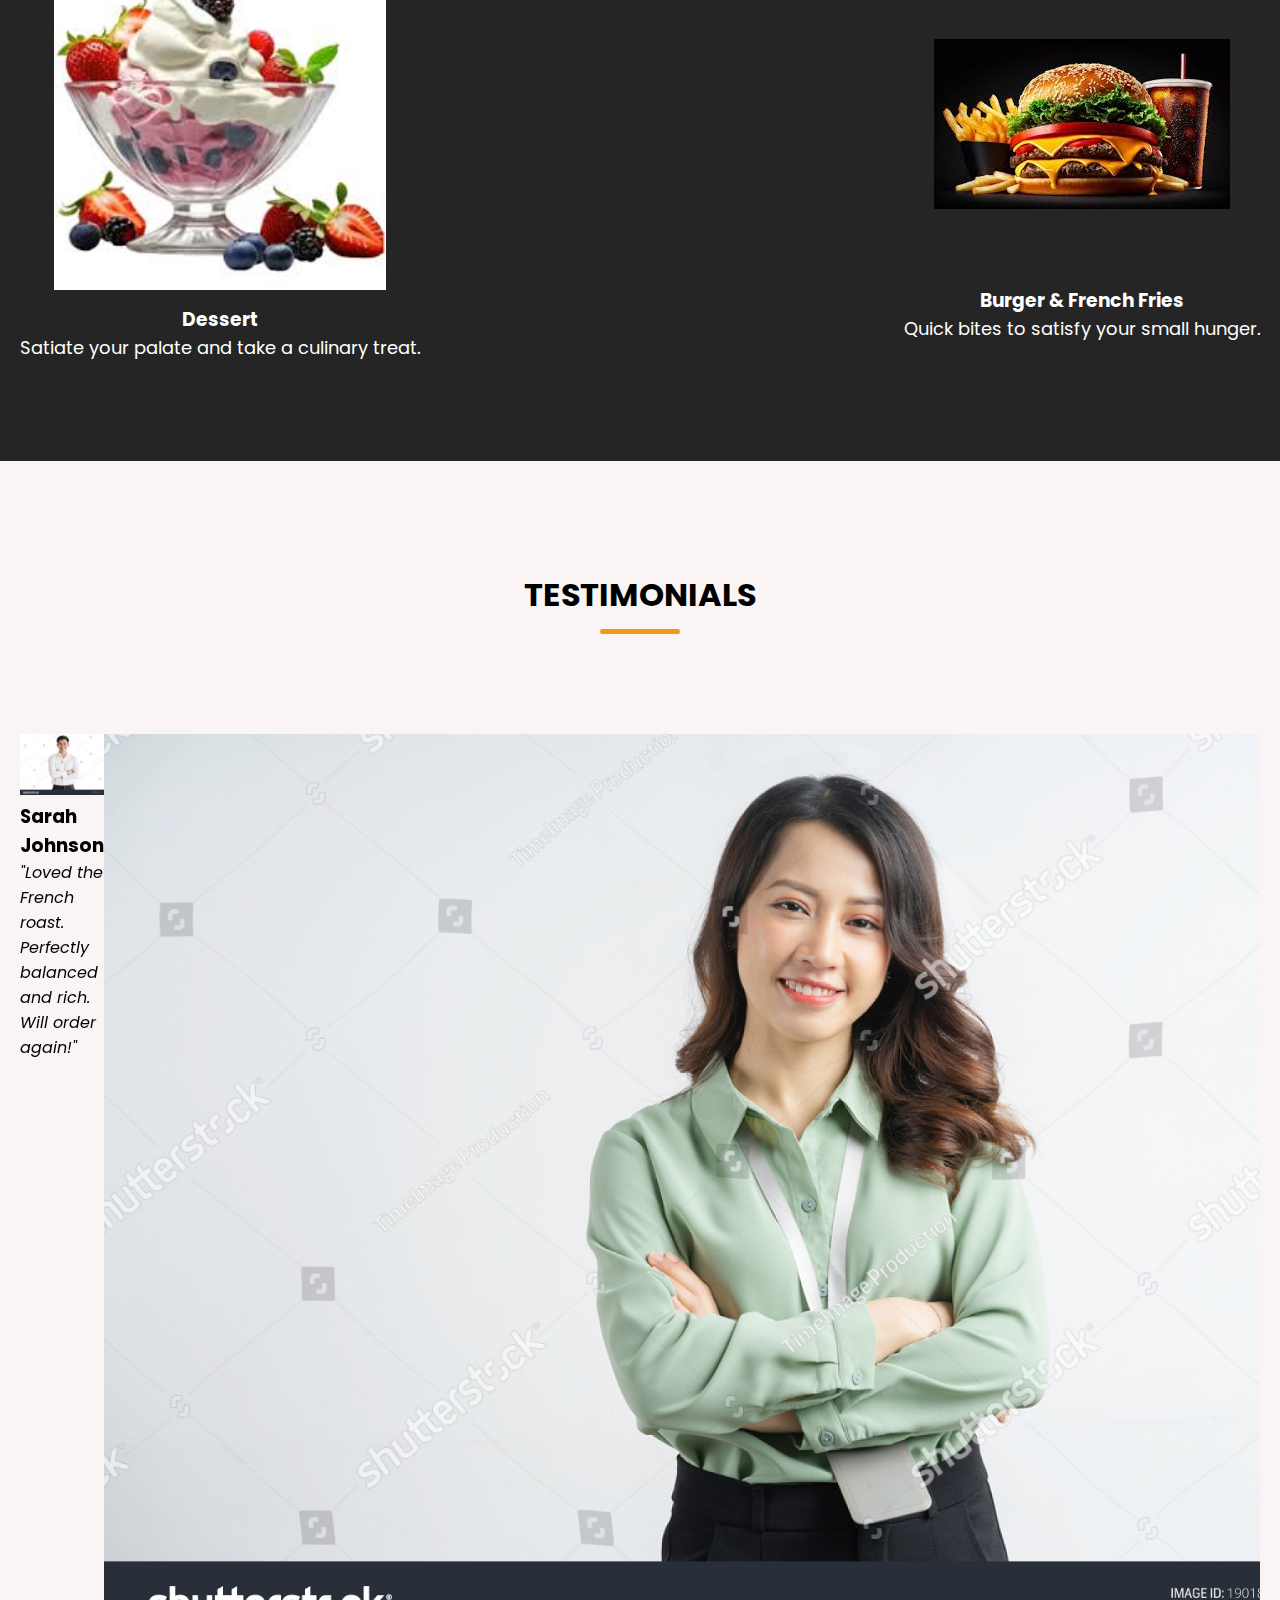
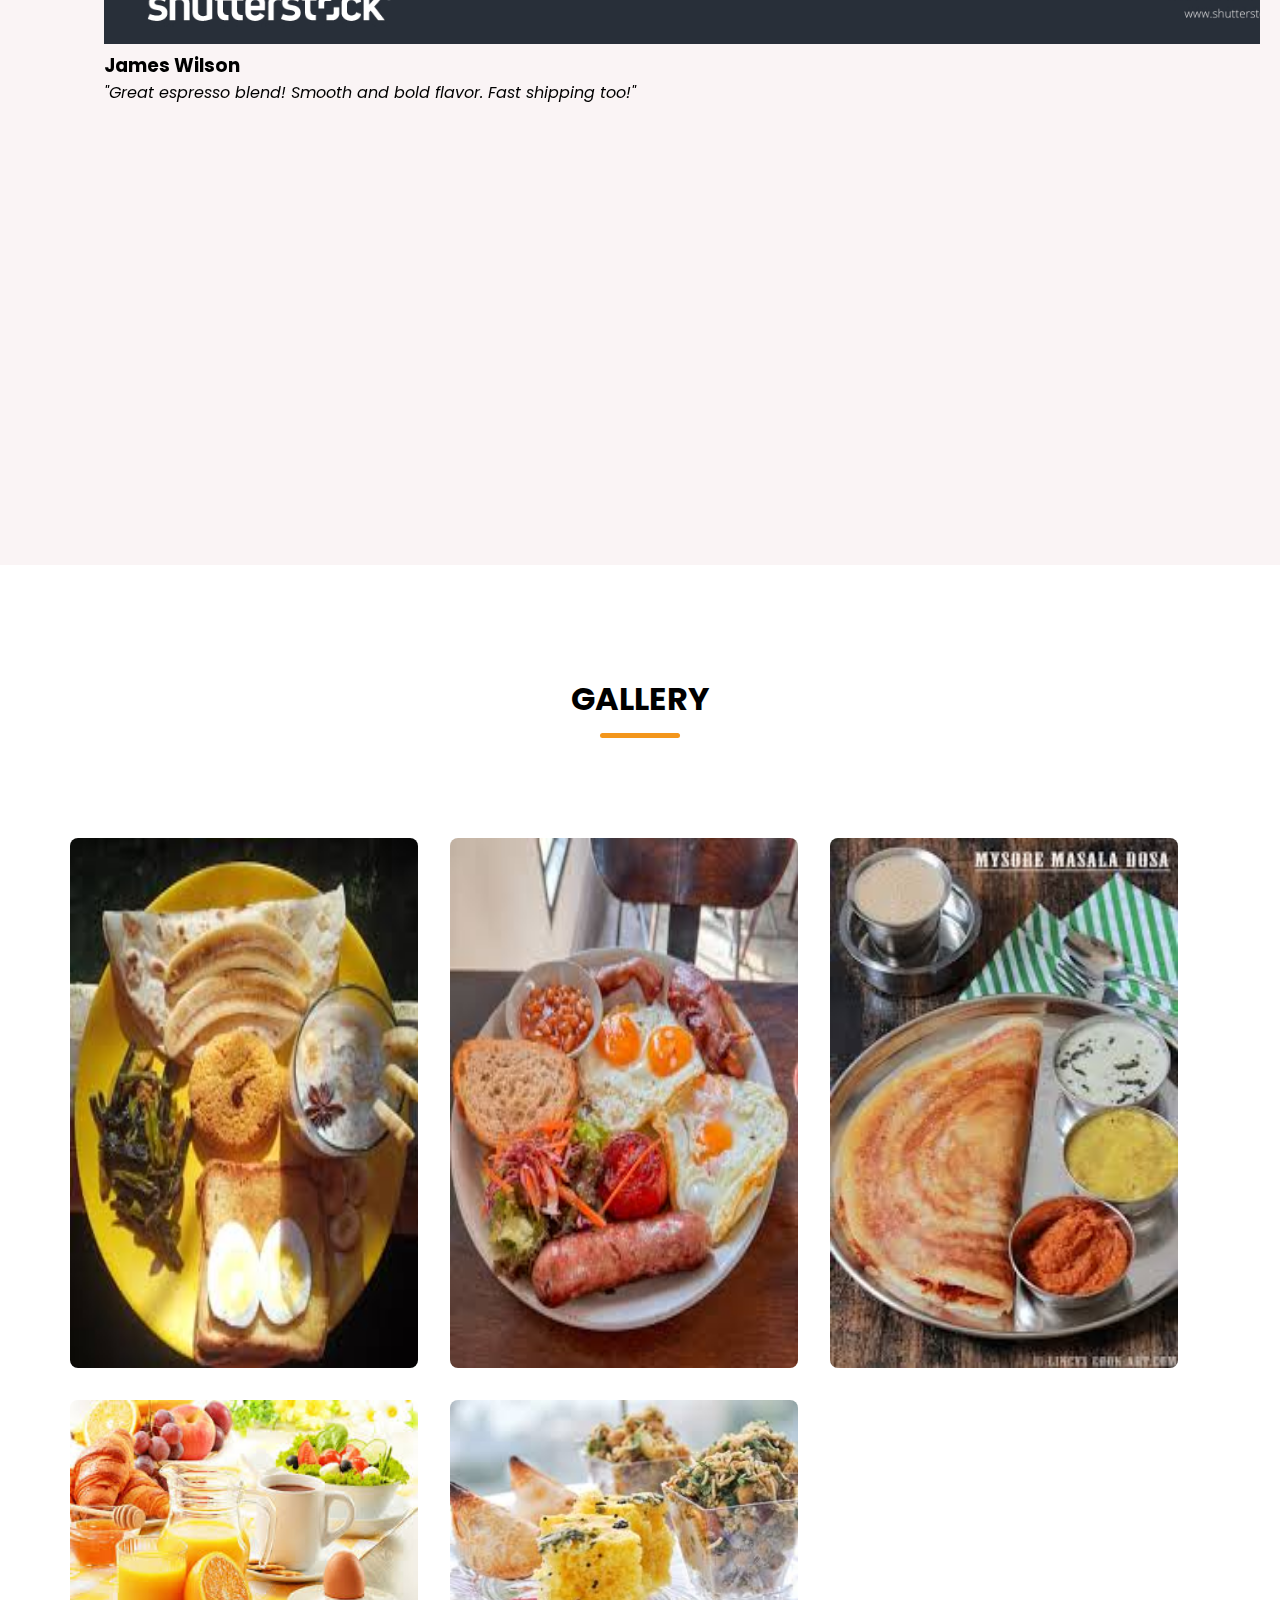
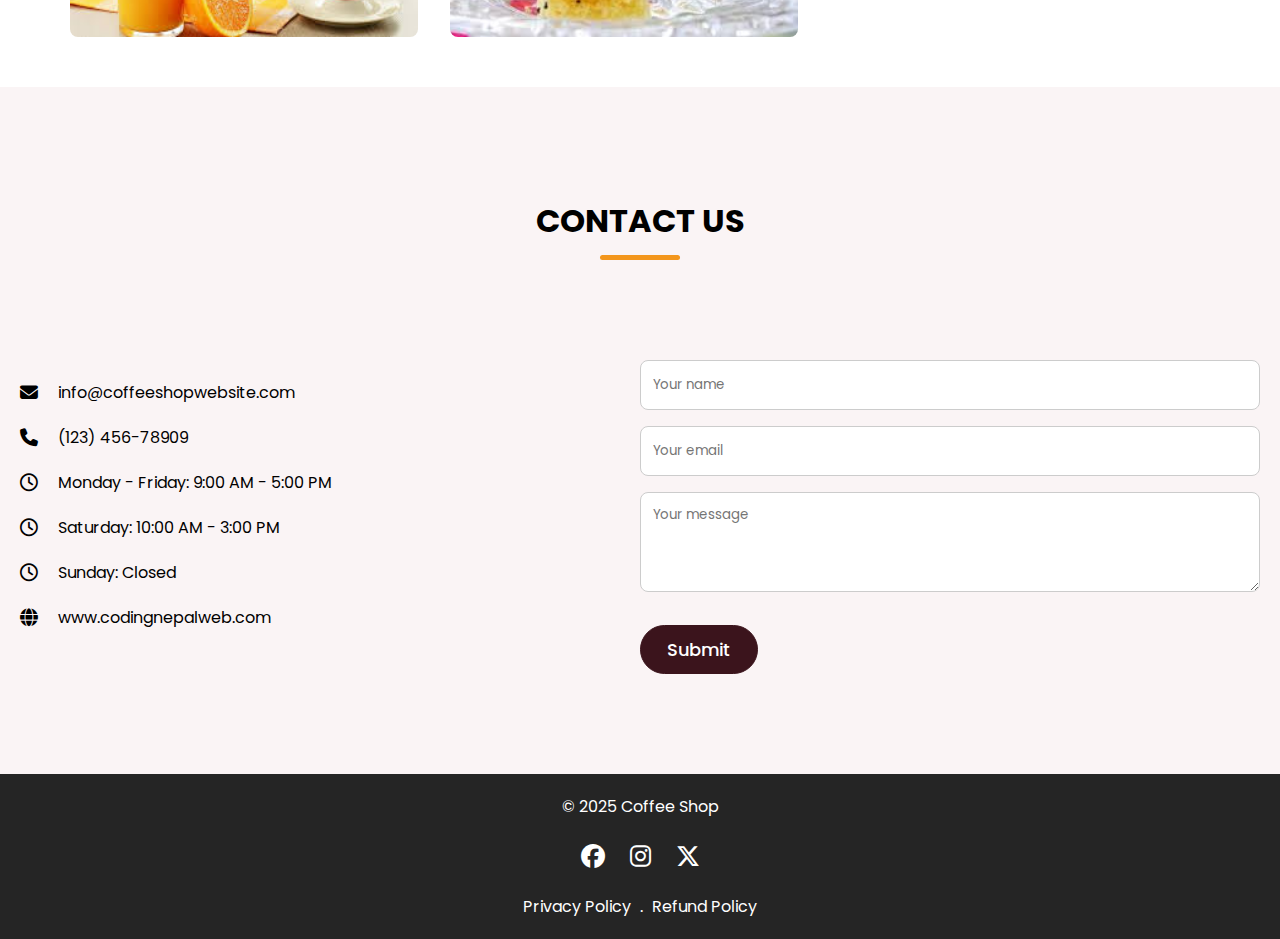
==== commit 3b5161e1: "added tea" ====
--- a/index.html
+++ b/index.html
@@ -49,7 +49,7 @@
             <div class="section-content">
                 <div class="hero-details">
                     <h2 class="title">Best Coffee</h2>
-                    <h3 class="subtitle">Make your day great with our special coffee!</h3>
+                    <h3 class="subtitle">Make your day great with our special coffee and tea!</h3>
                     <p class="description">Welcome to our coffee paradise, where every bean tells a story and every cup sparks joy.</p>
 
                     <div class="buttons">           
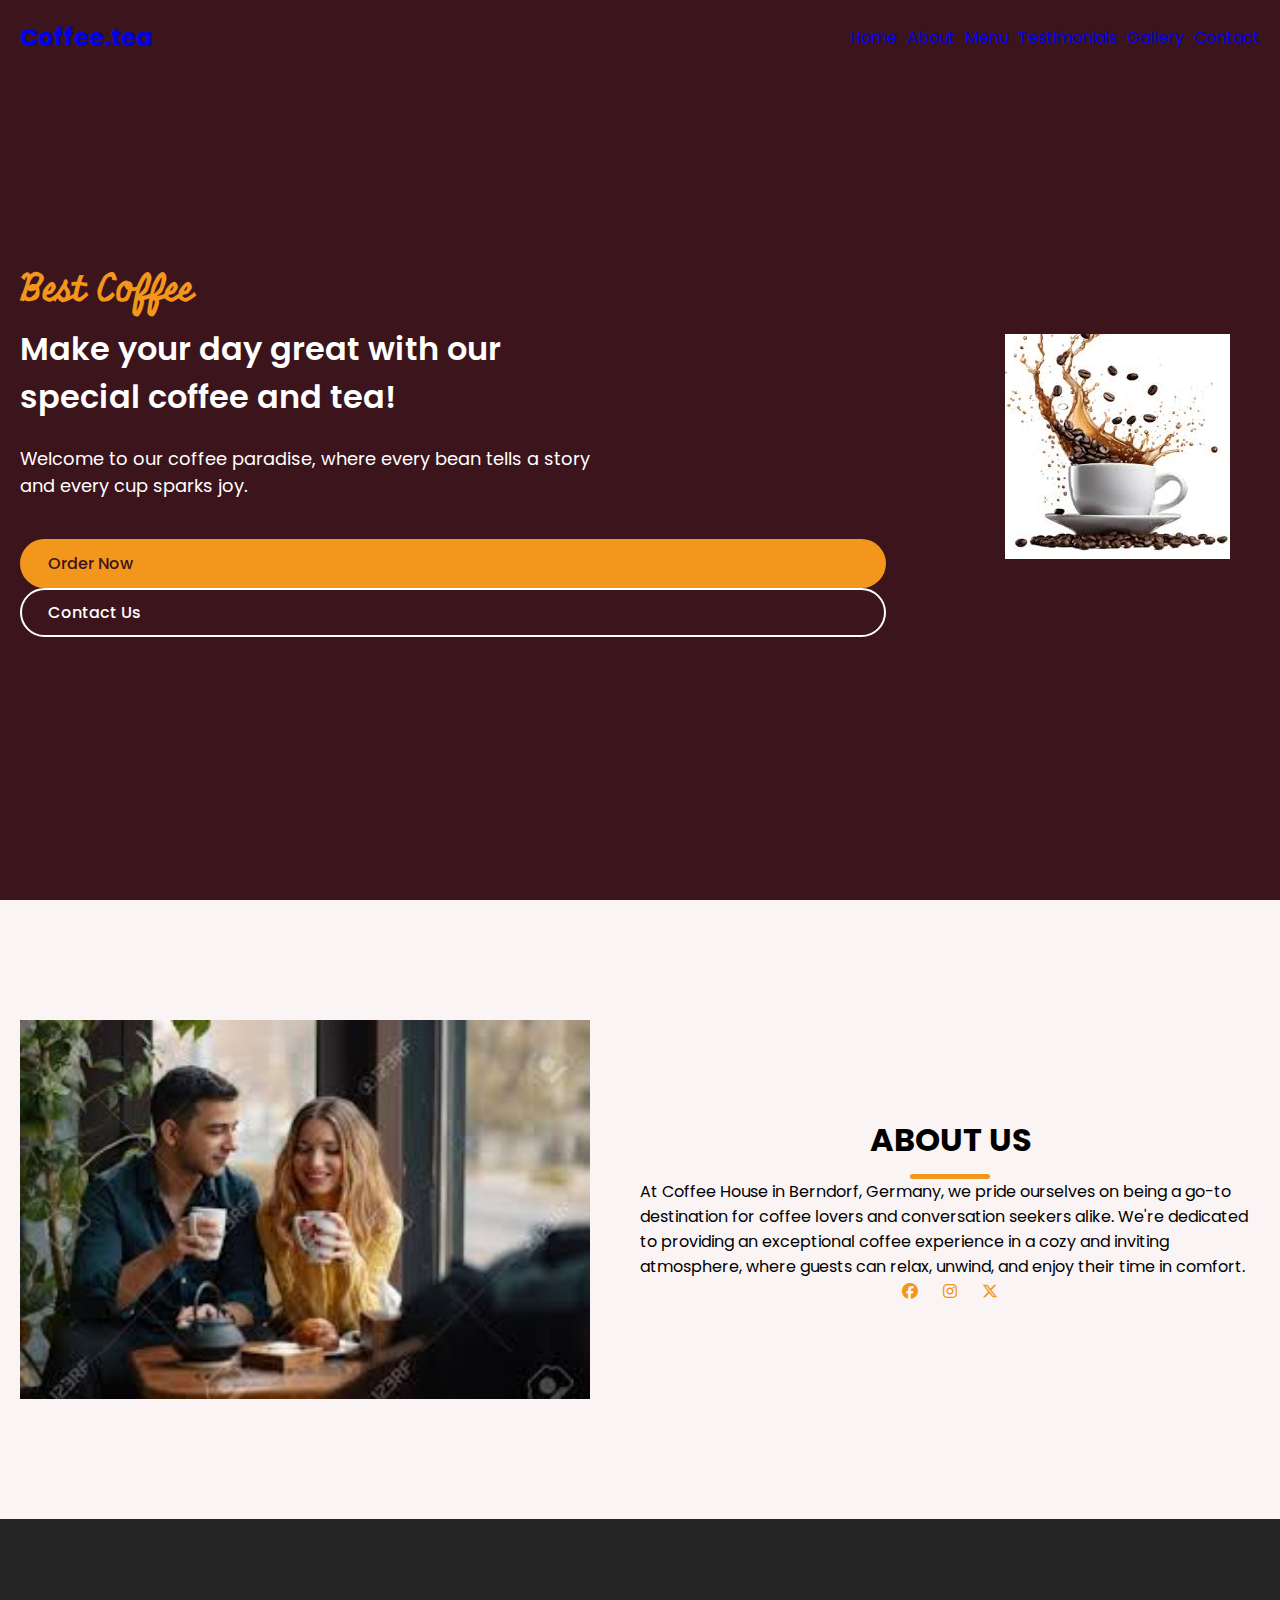
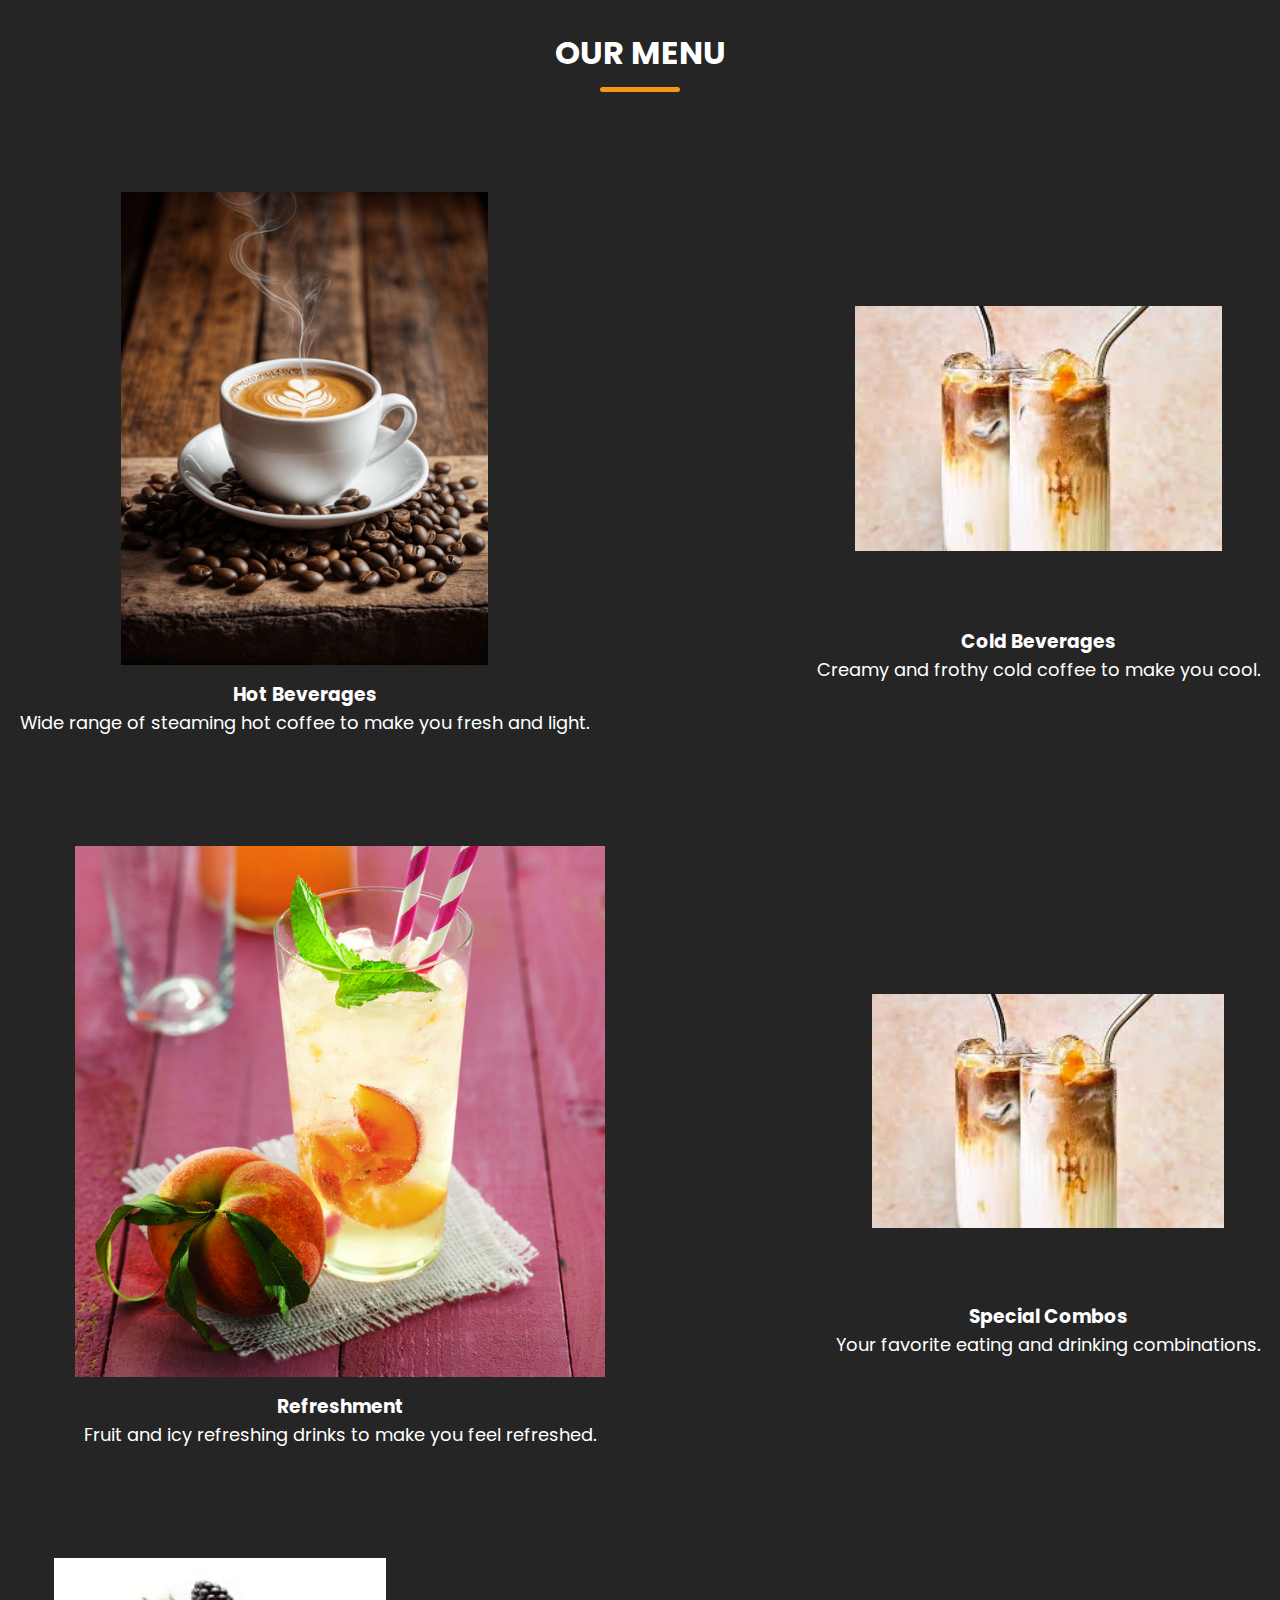
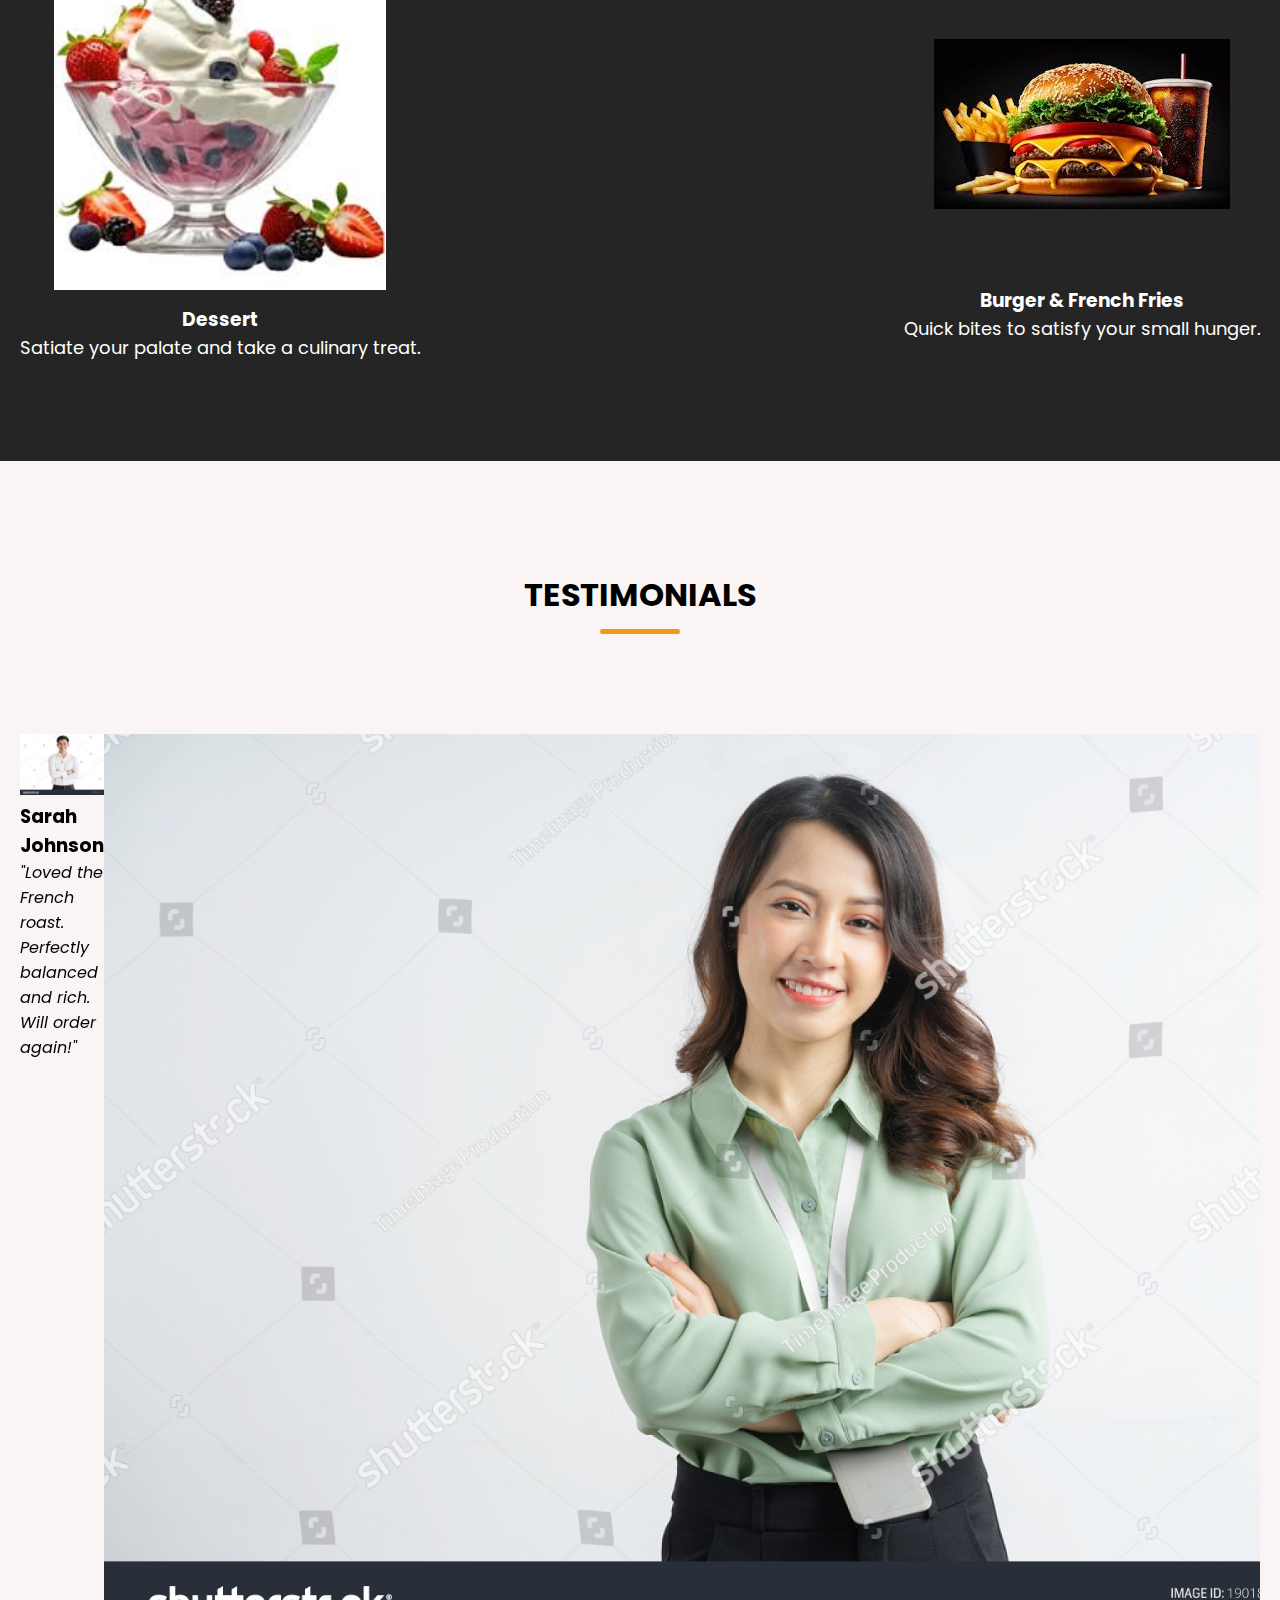
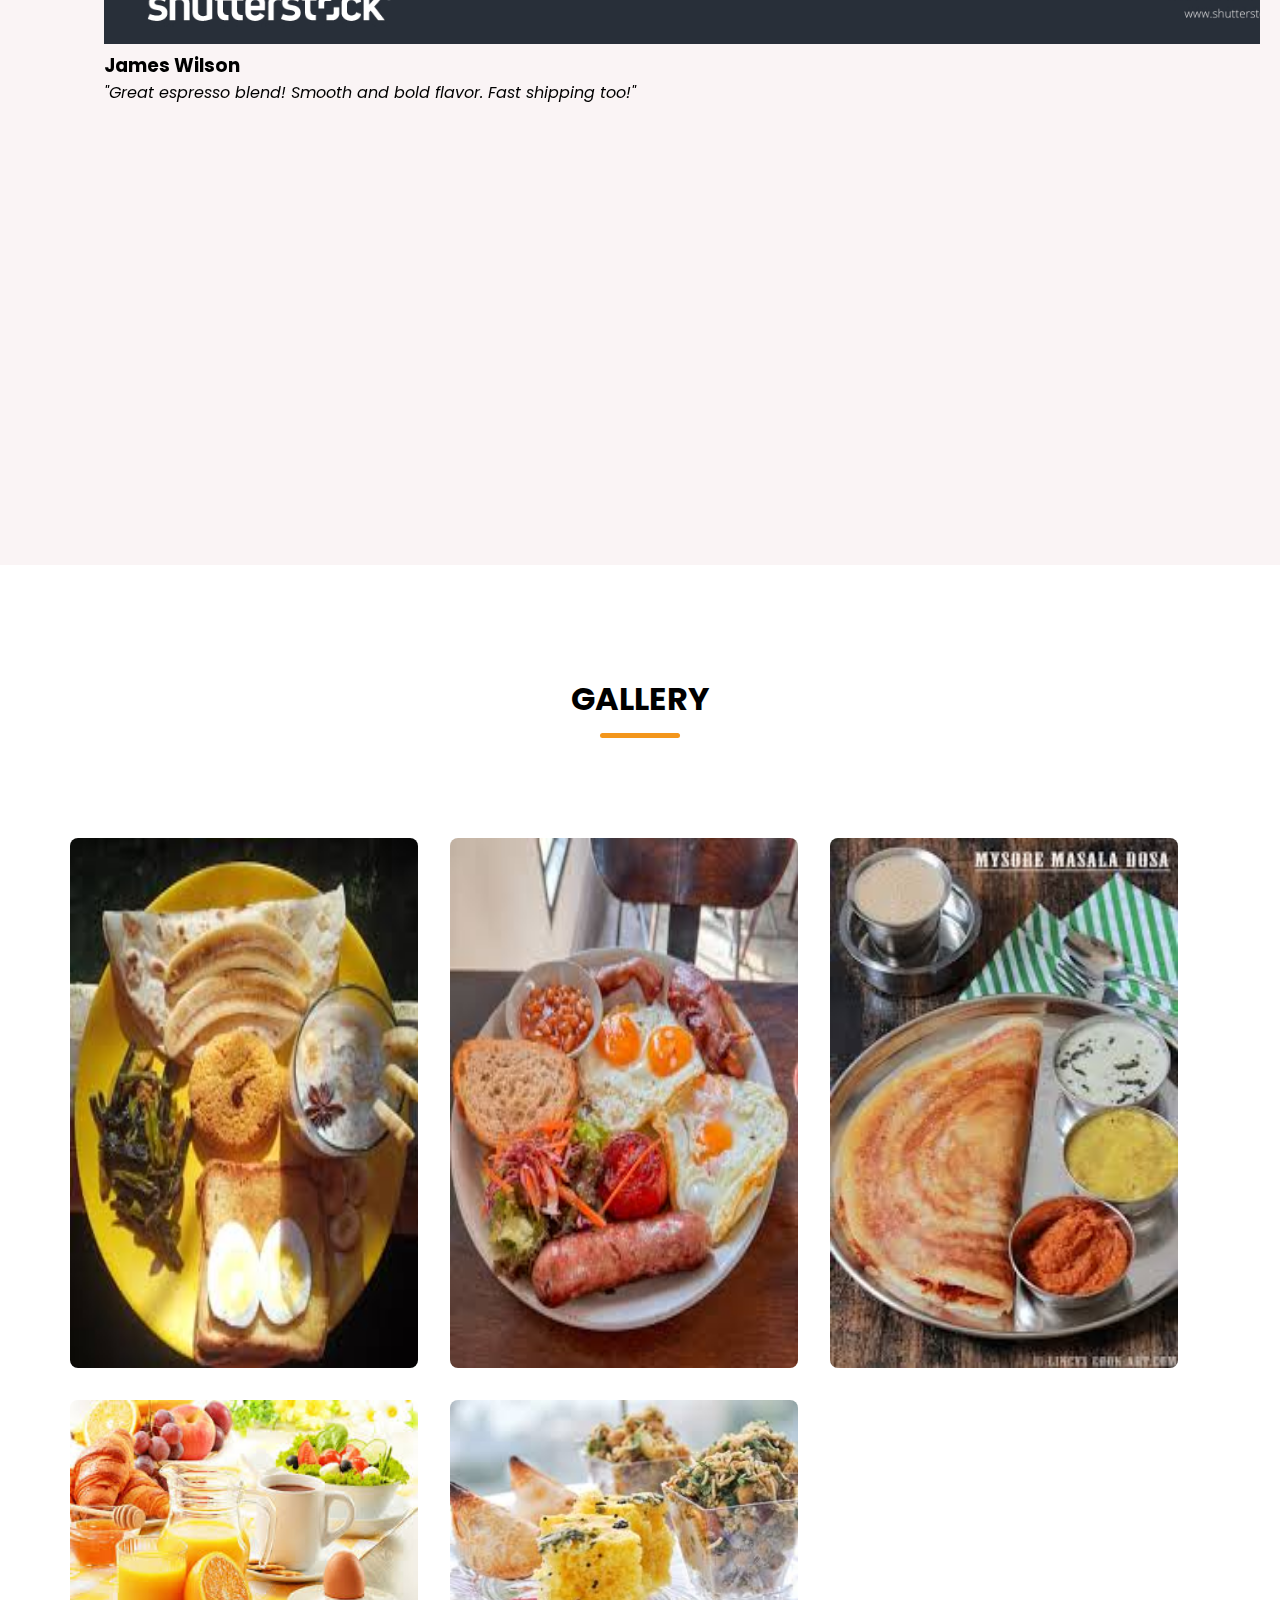
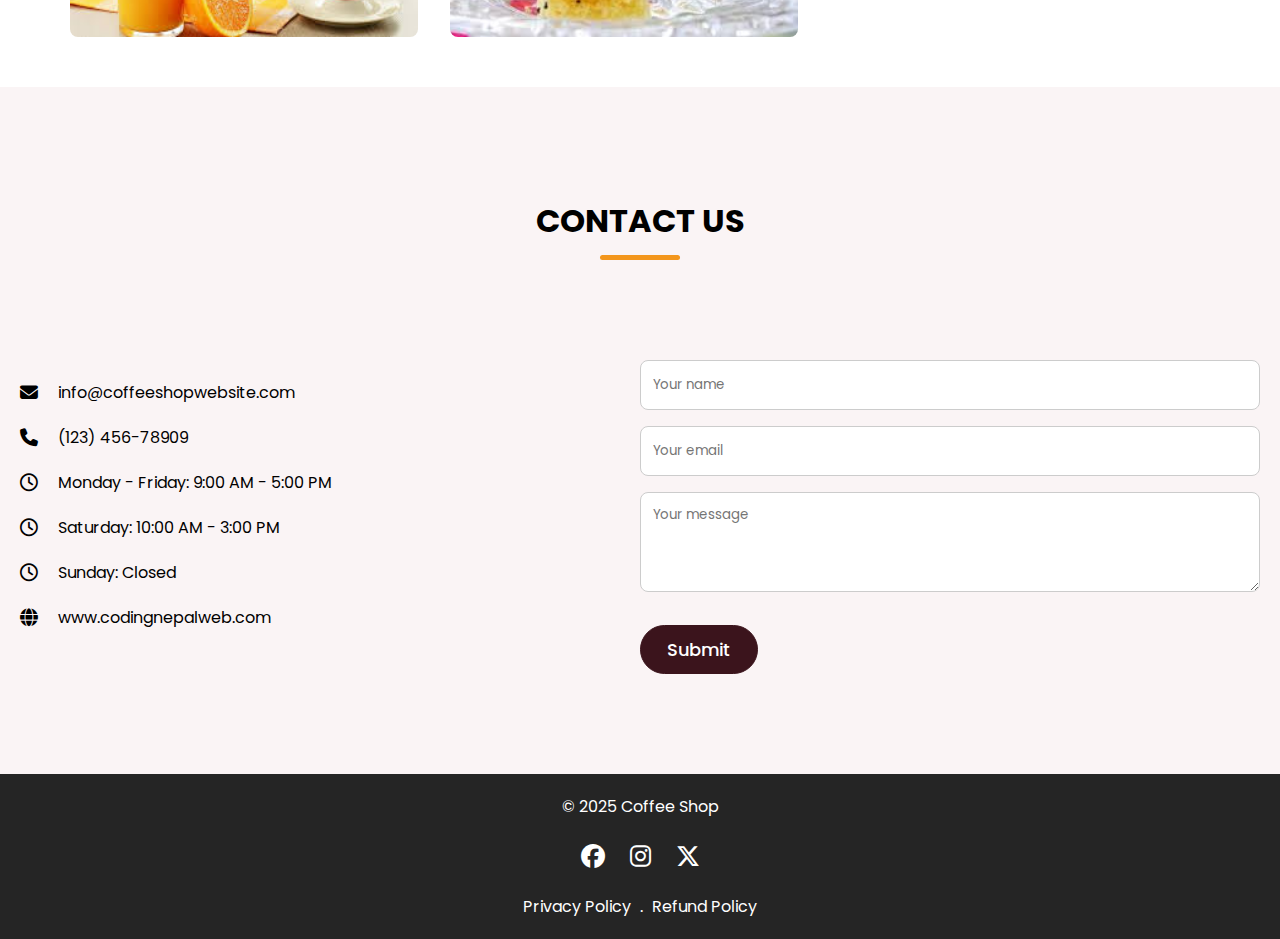
==== commit d0a46d25: "index" ====
--- a/index.html
+++ b/index.html
@@ -16,7 +16,7 @@
         <header>
             <nav class="navbar section-content">
                 <a href="#" class="nav-logo">
-                    <h2 class="logo-text">Coffee</h2>
+                    <h2 class="logo-text">Coffee.tea</h2>
                 </a>
                 <ul class="nav-menu">
                     <button id="menu-close-button" class="fas fa-times"></button>
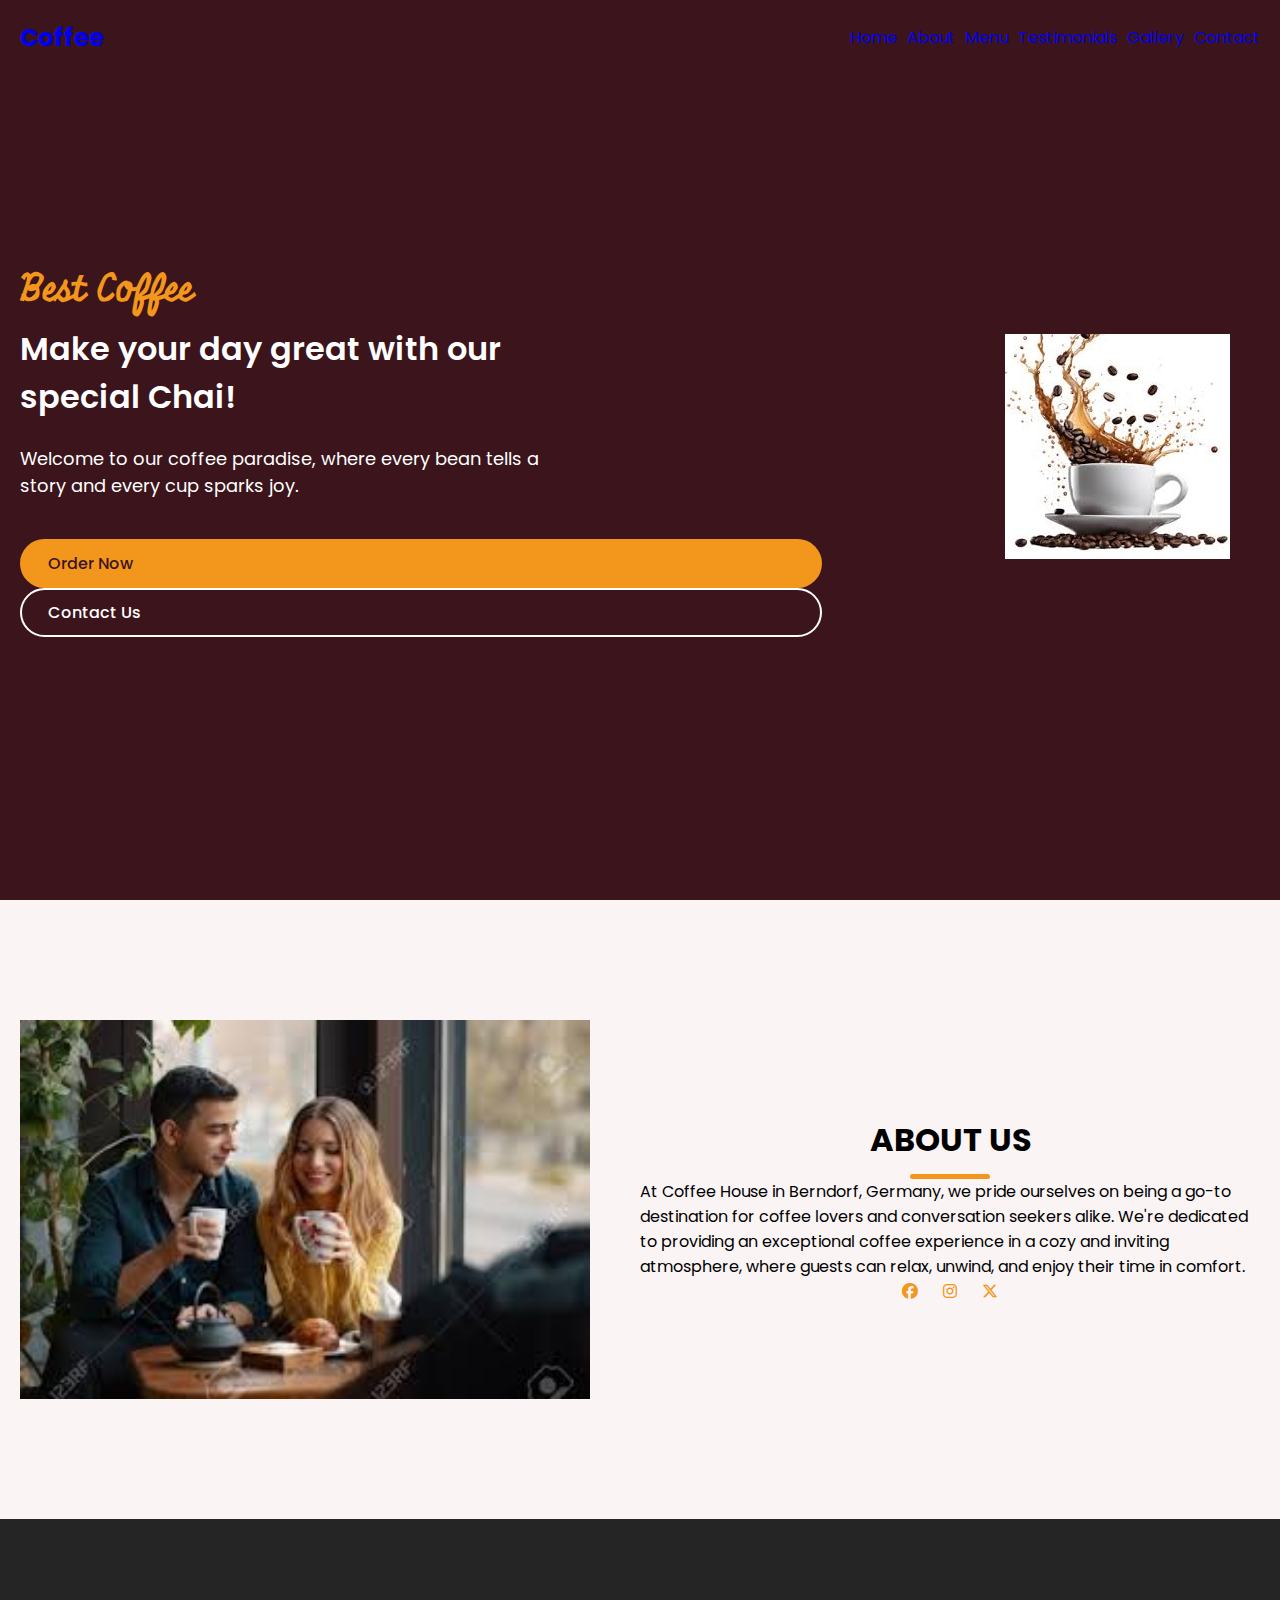
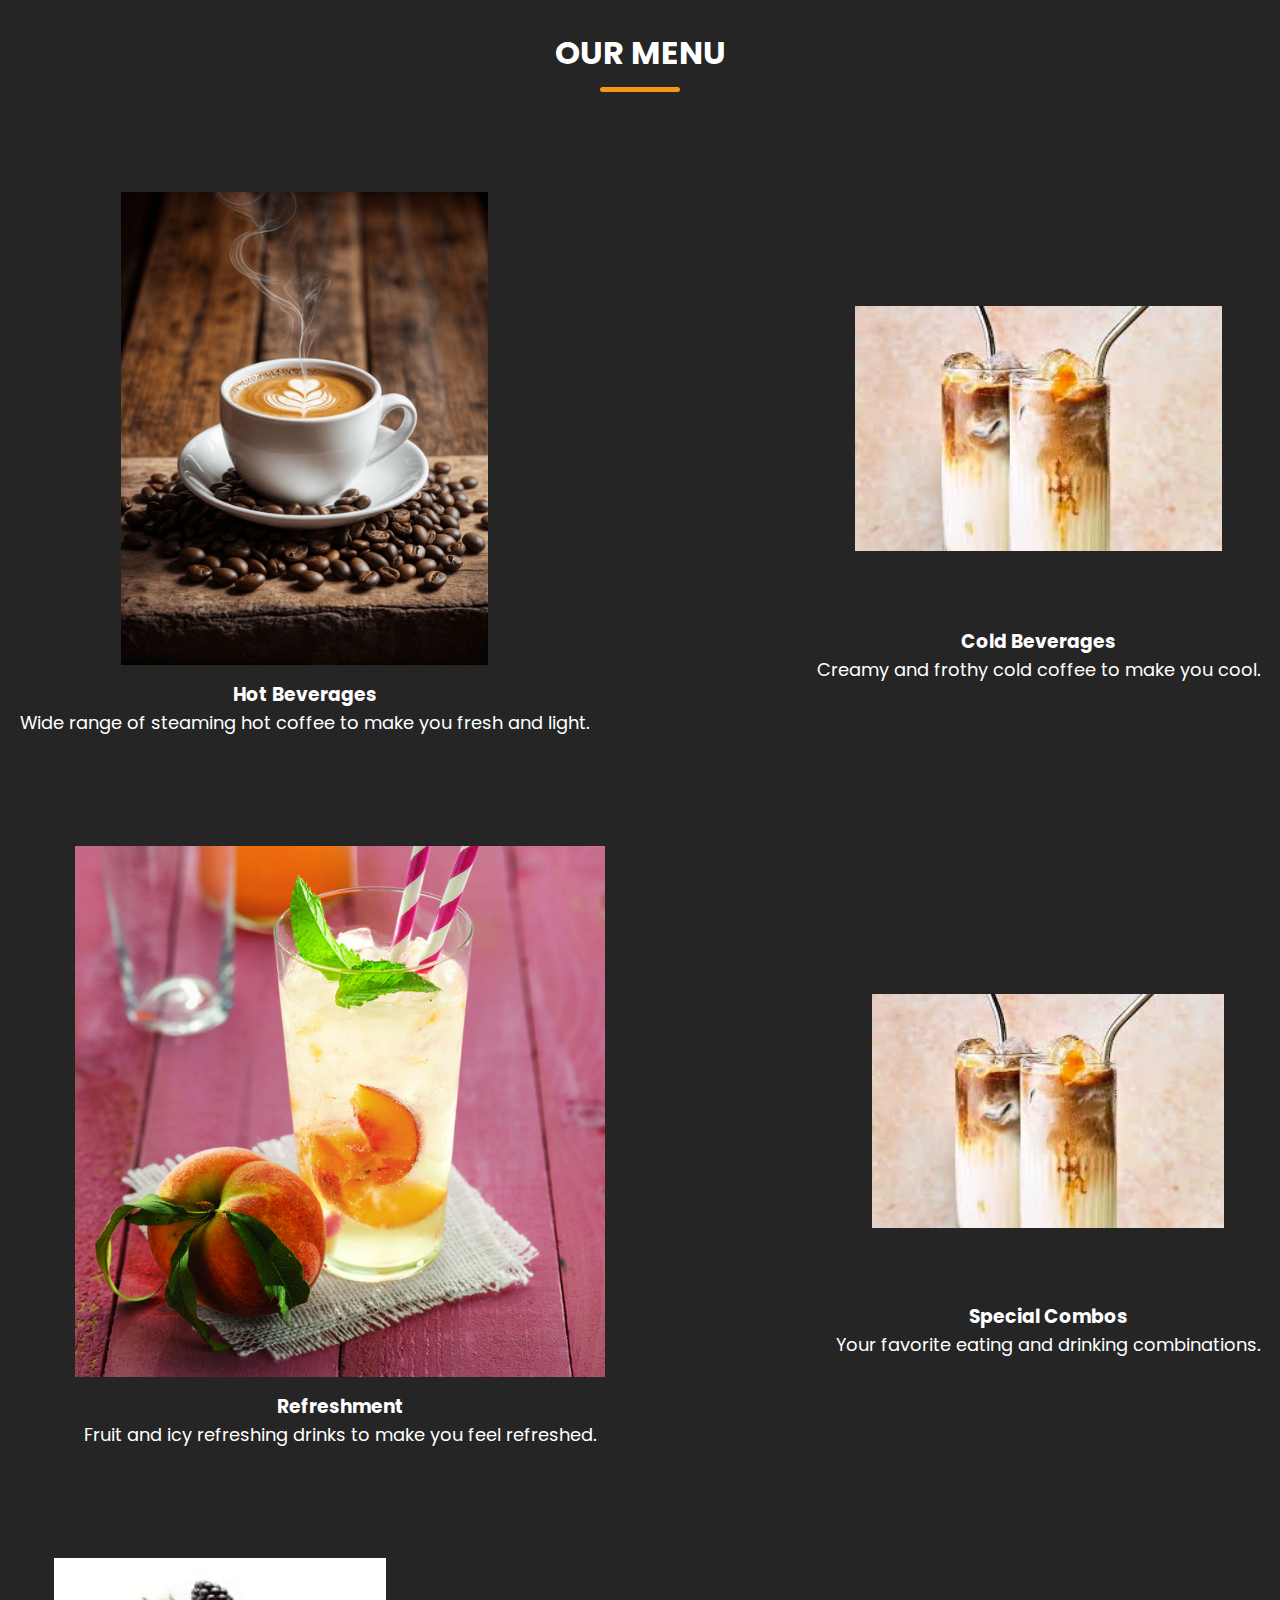
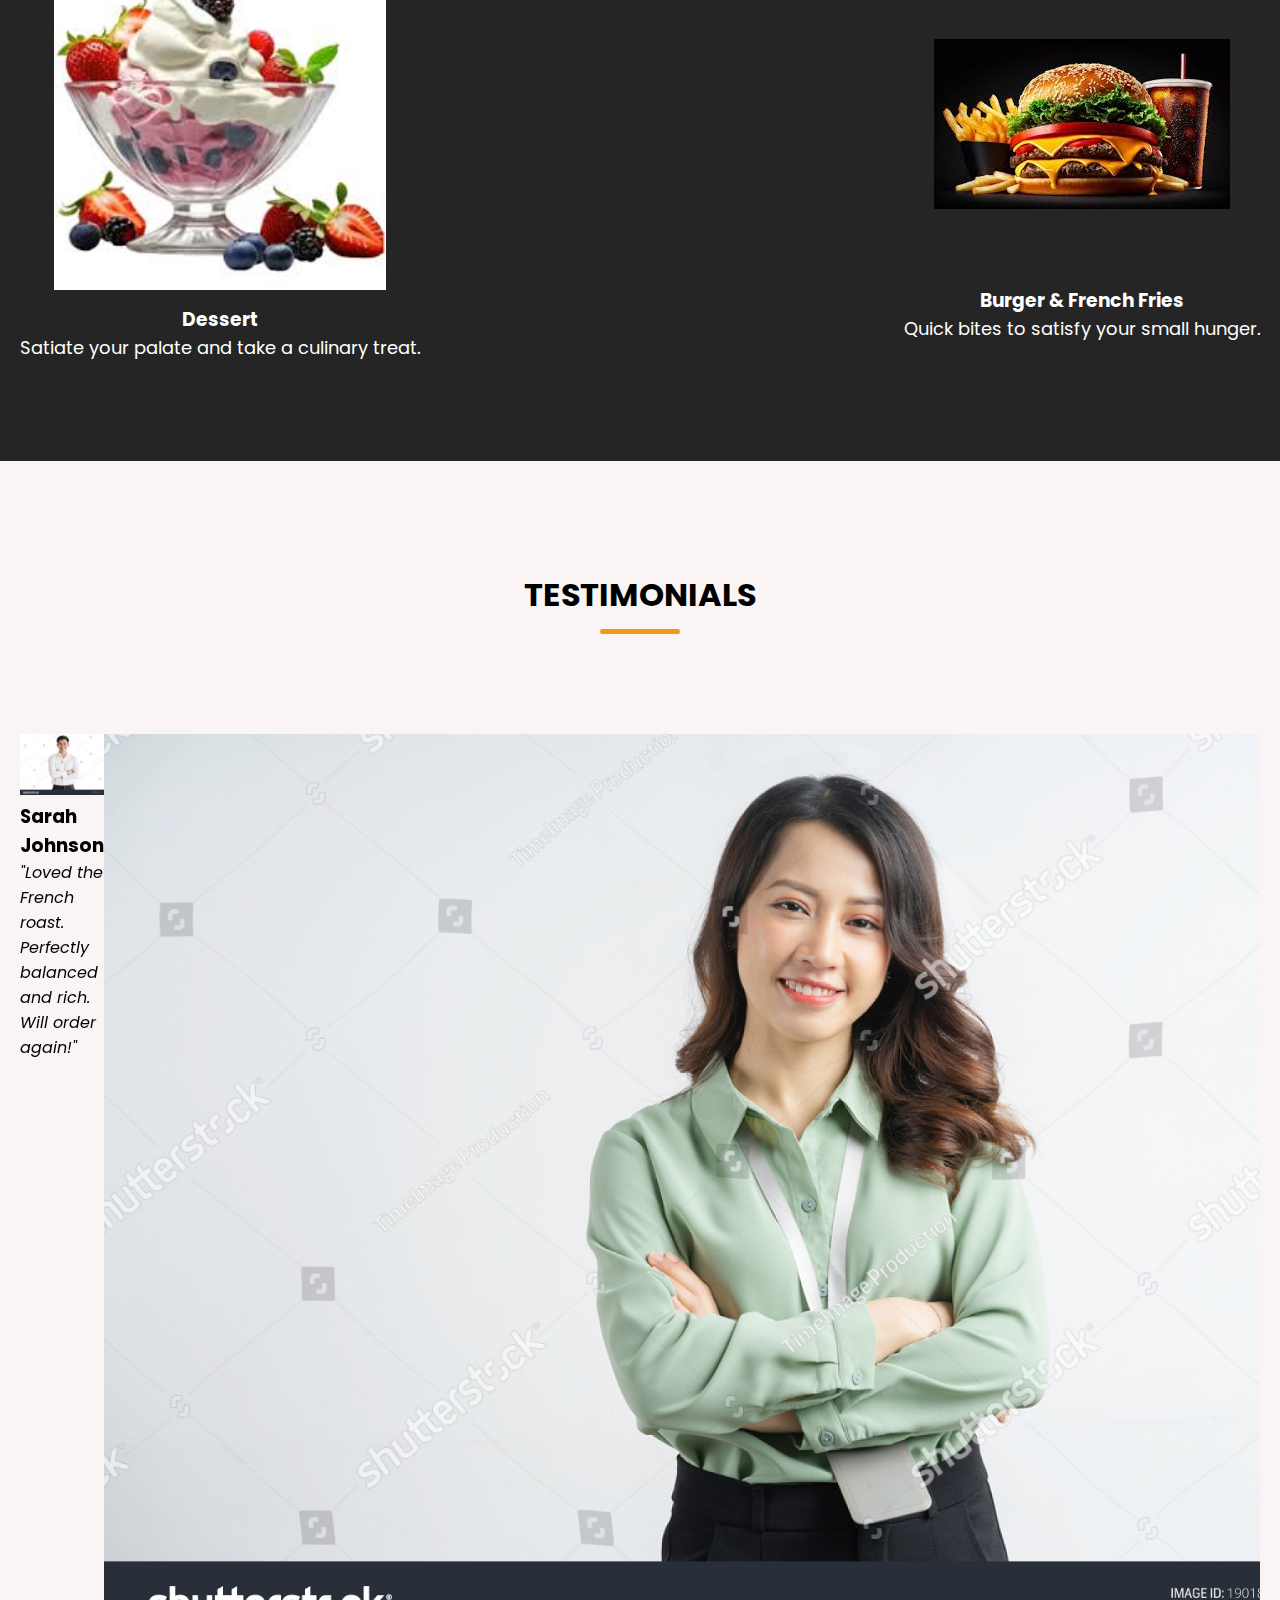
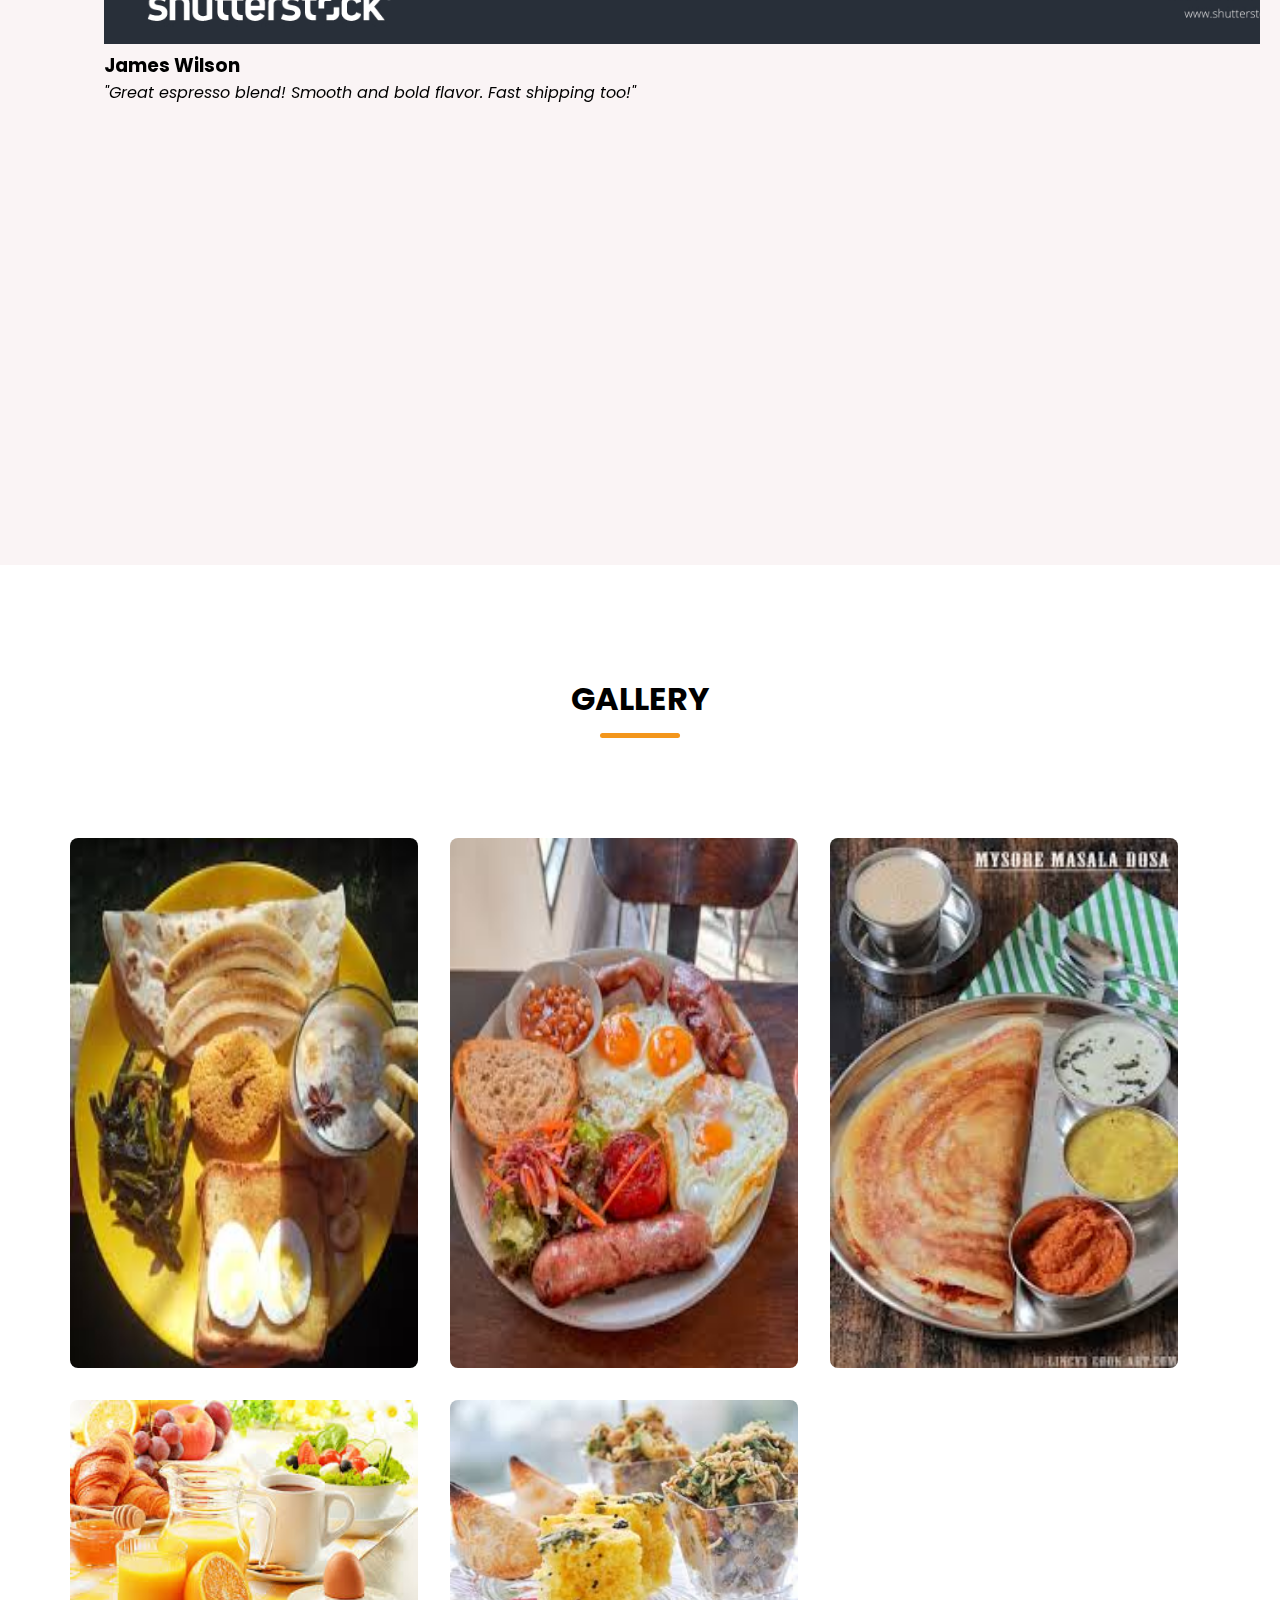
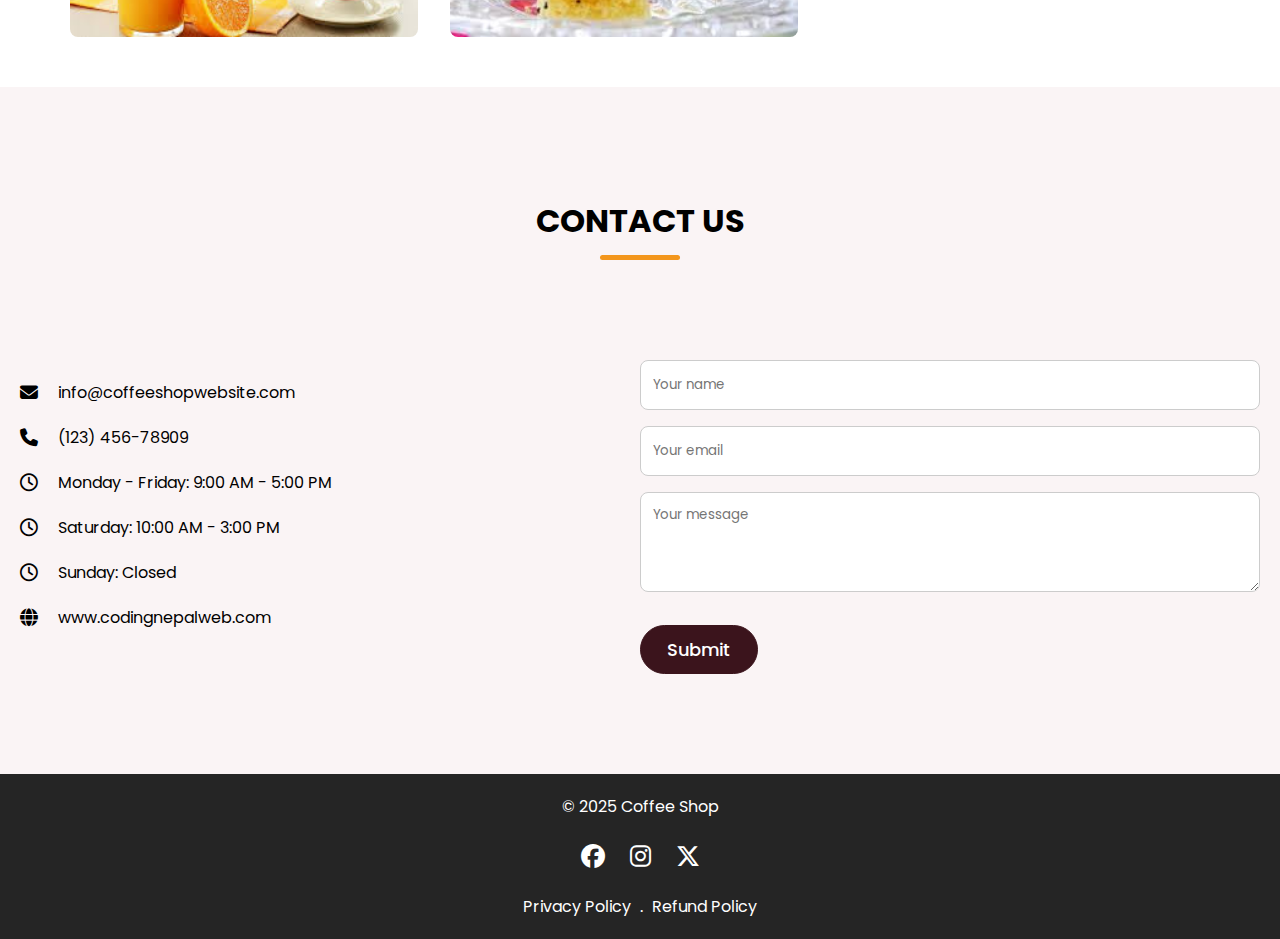
==== commit 8a270d3e: "chai" ====
--- a/index.html
+++ b/index.html
@@ -16,7 +16,7 @@
         <header>
             <nav class="navbar section-content">
                 <a href="#" class="nav-logo">
-                    <h2 class="logo-text">Coffee.tea</h2>
+                    <h2 class="logo-text">Coffee</h2>
                 </a>
                 <ul class="nav-menu">
                     <button id="menu-close-button" class="fas fa-times"></button>
@@ -49,7 +49,7 @@
             <div class="section-content">
                 <div class="hero-details">
                     <h2 class="title">Best Coffee</h2>
-                    <h3 class="subtitle">Make your day great with our special coffee and tea!</h3>
+                    <h3 class="subtitle">Make your day great with our special Chai!</h3>
                     <p class="description">Welcome to our coffee paradise, where every bean tells a story and every cup sparks joy.</p>
 
                     <div class="buttons">           
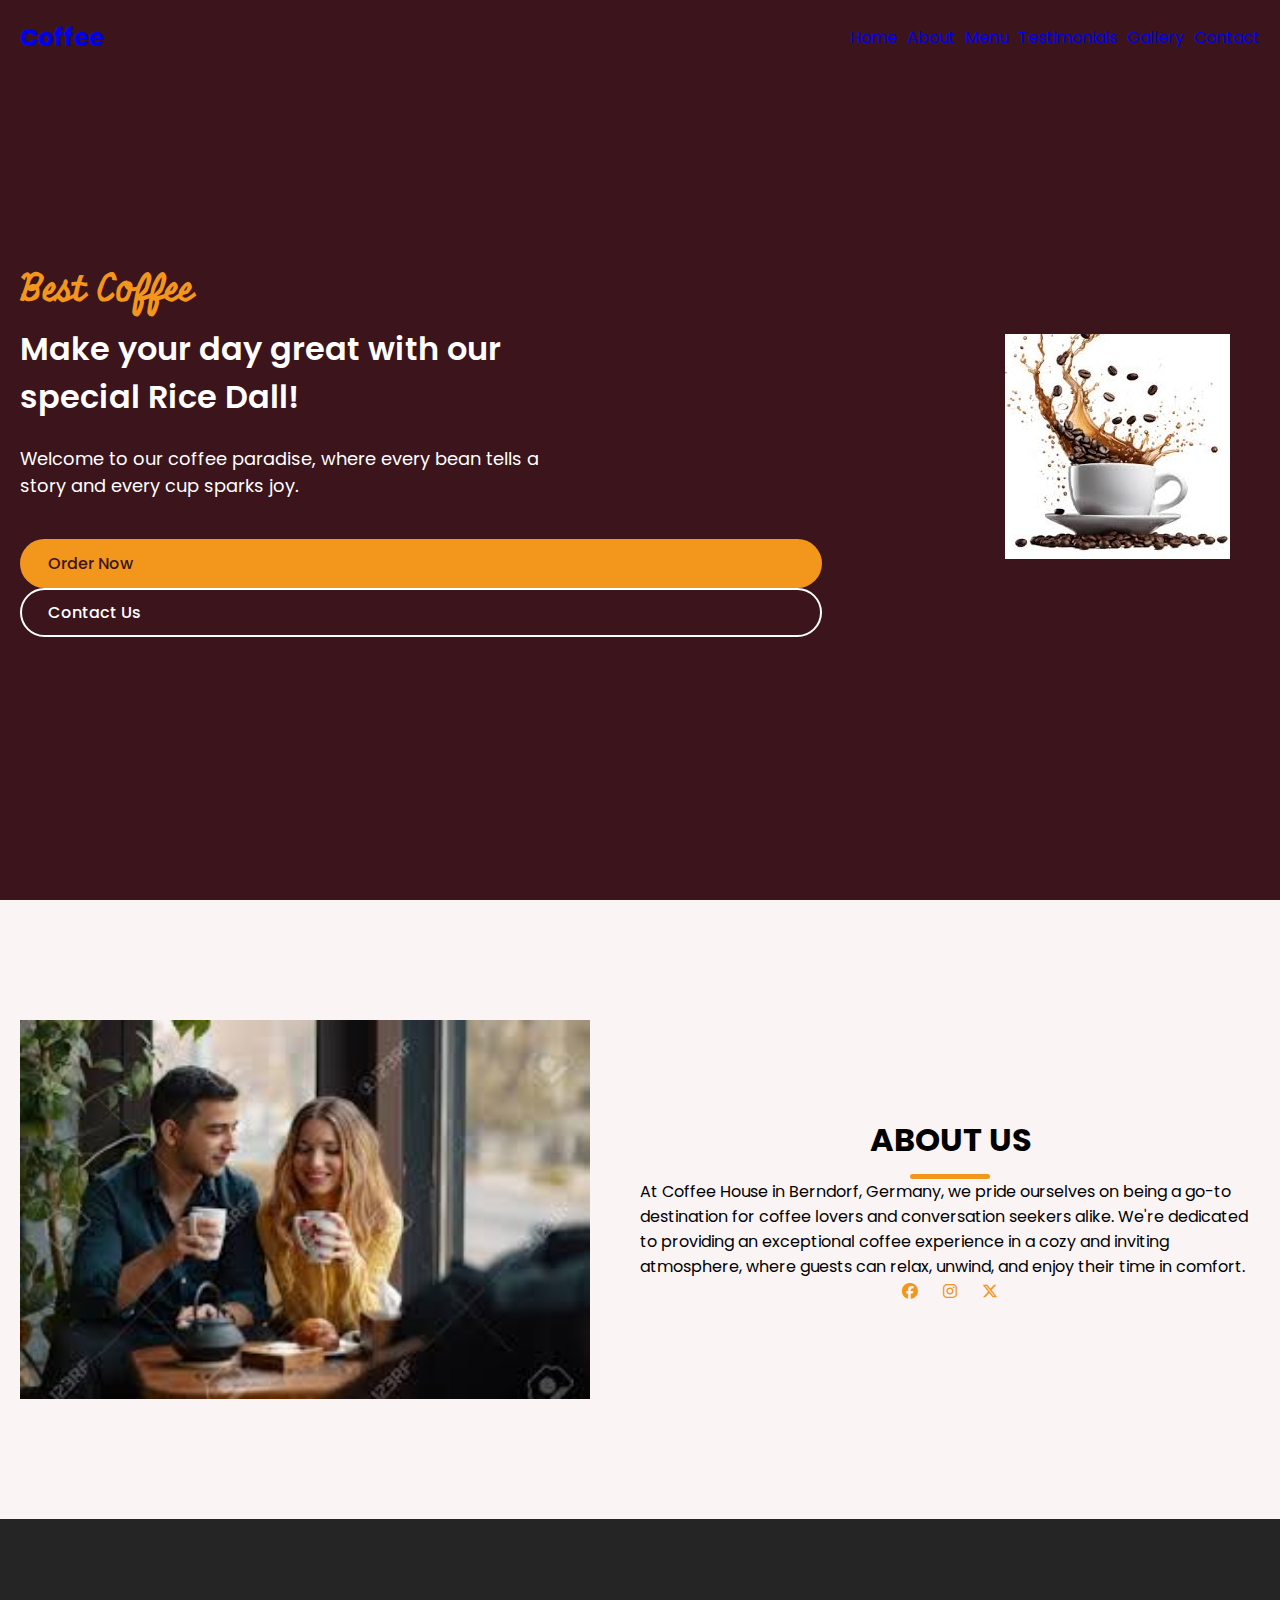
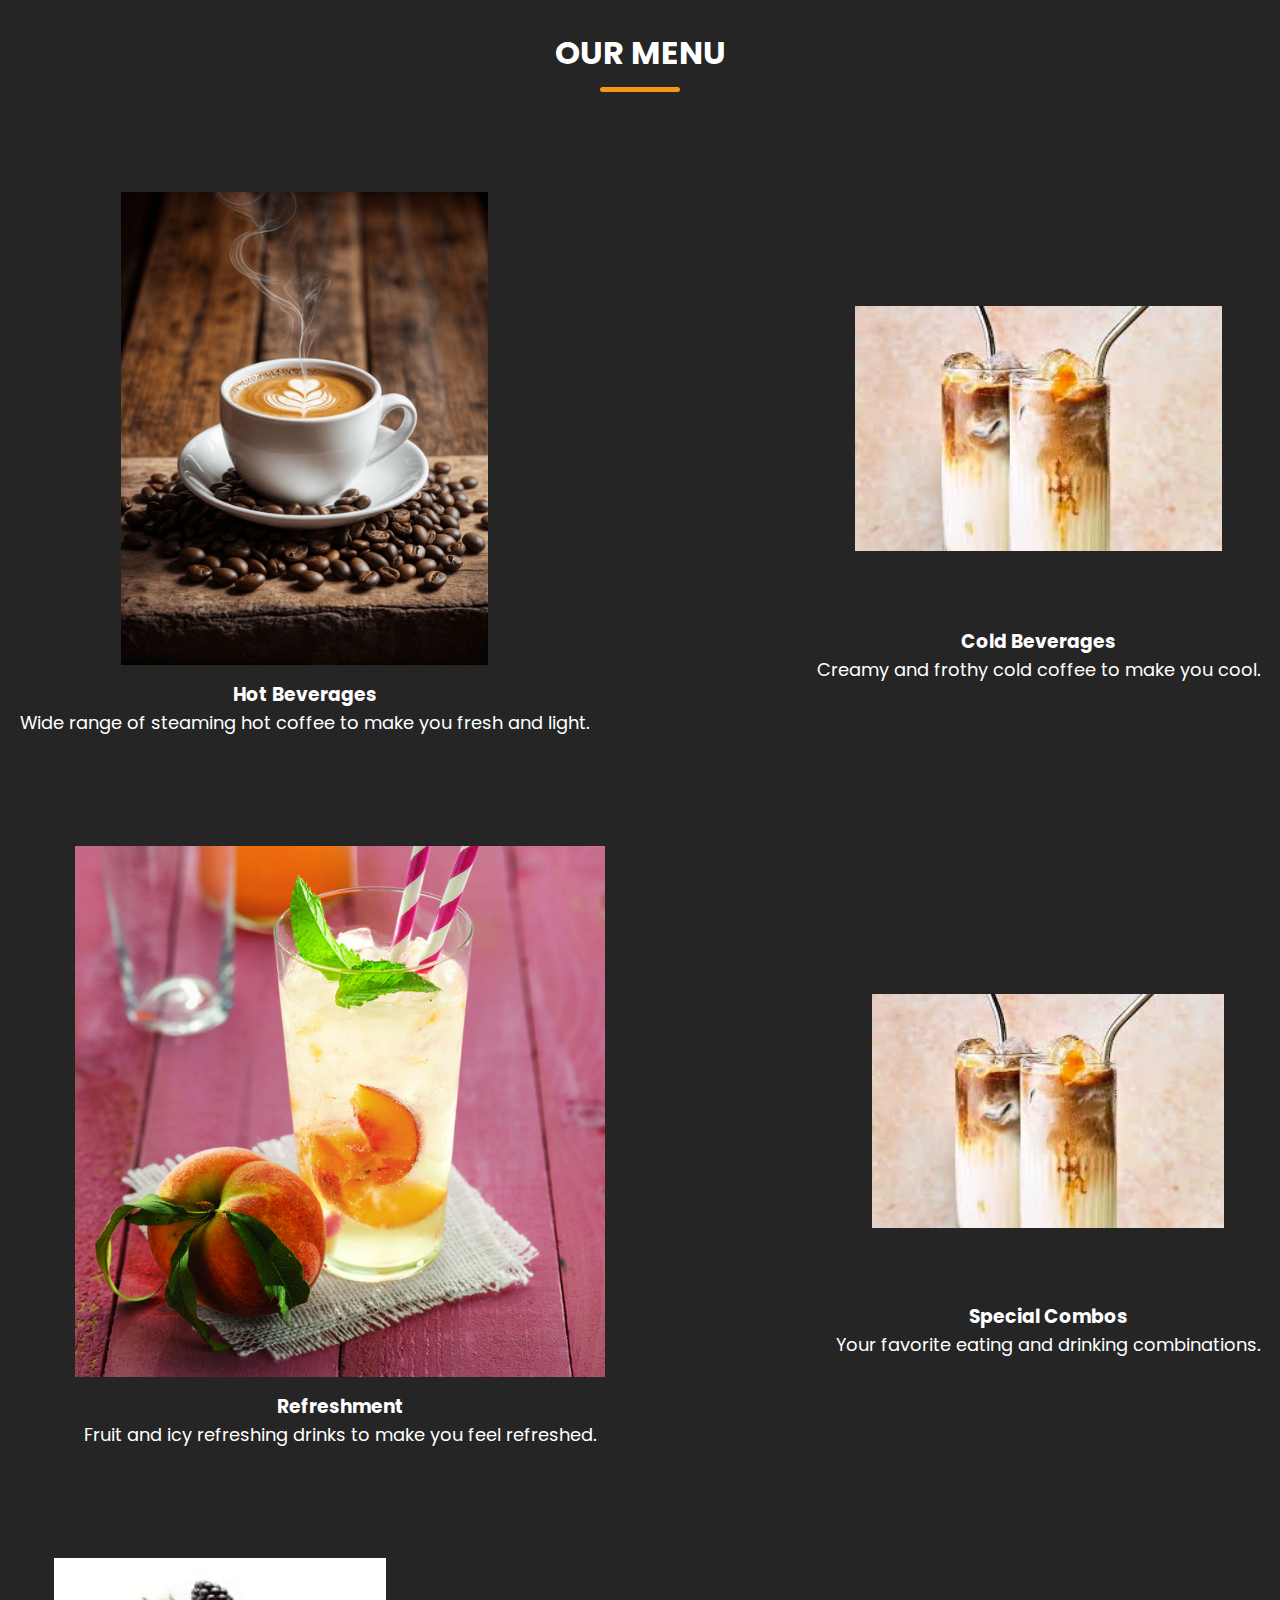
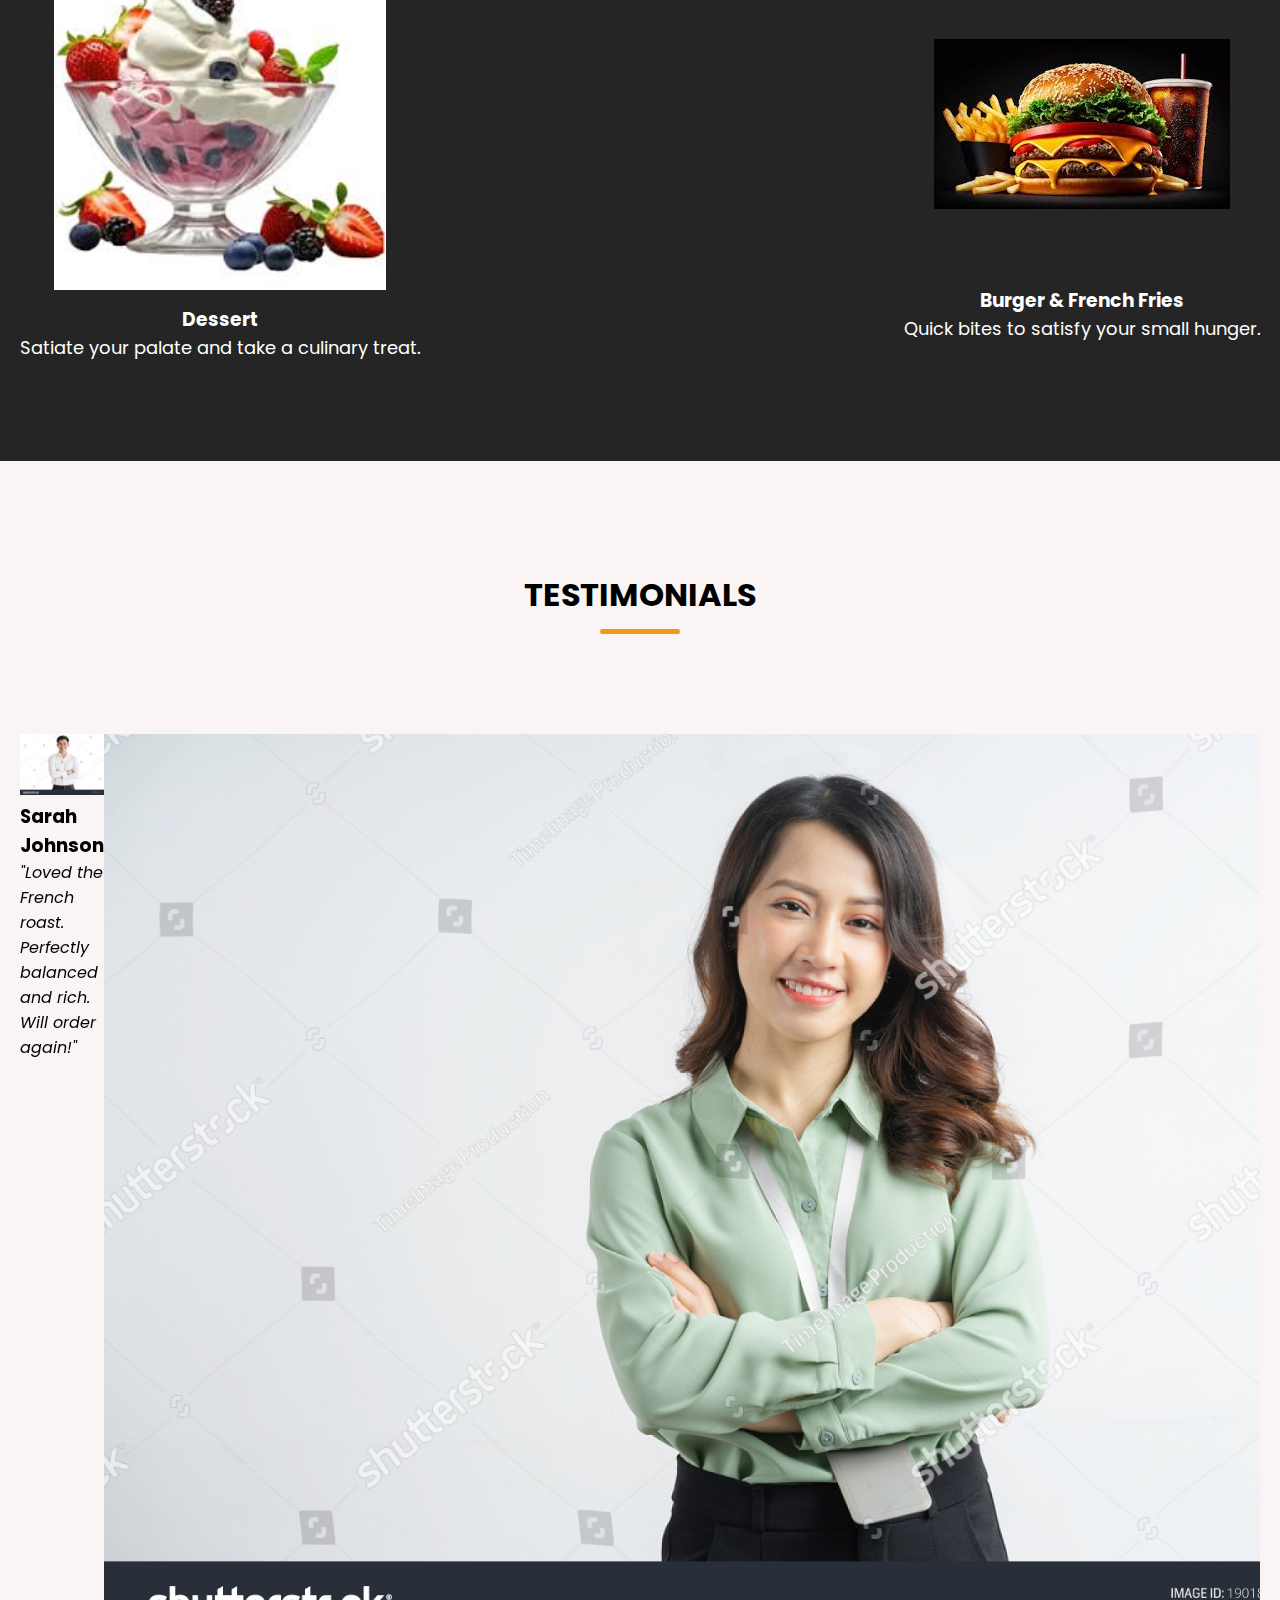
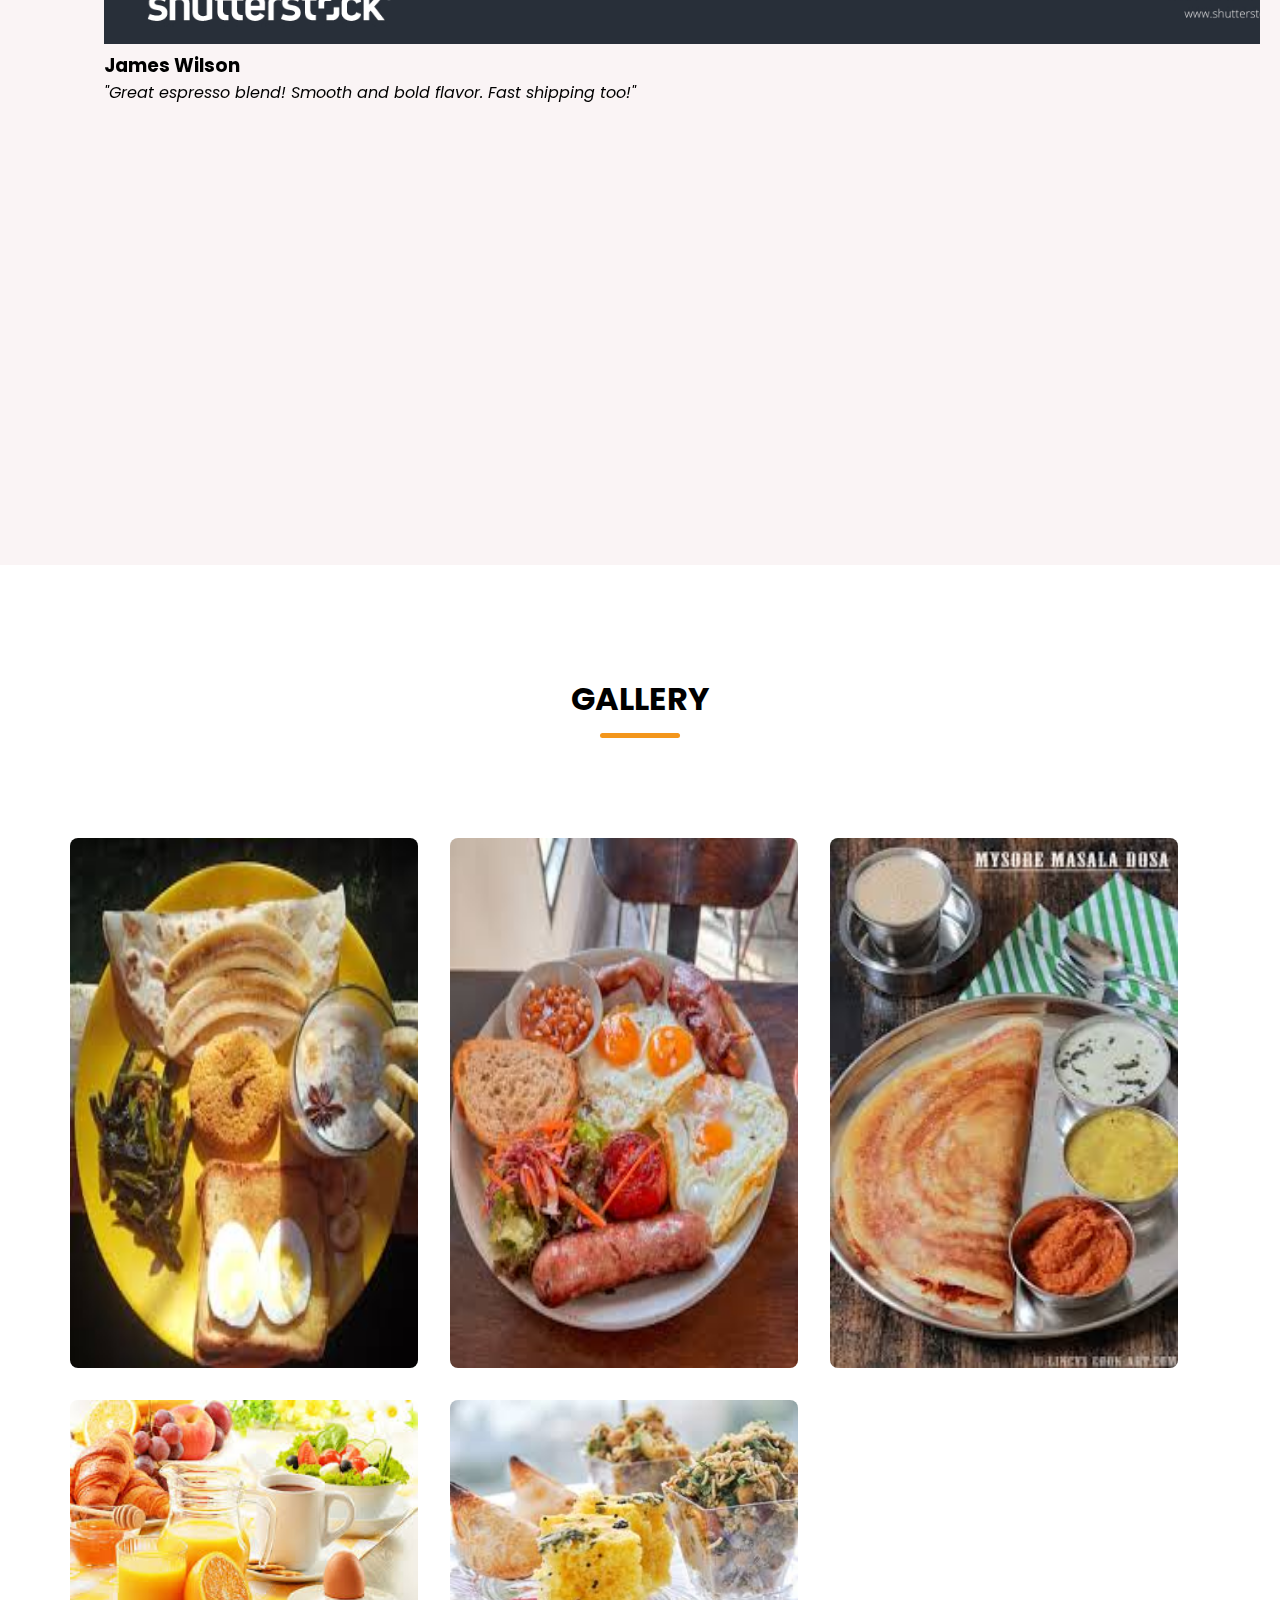
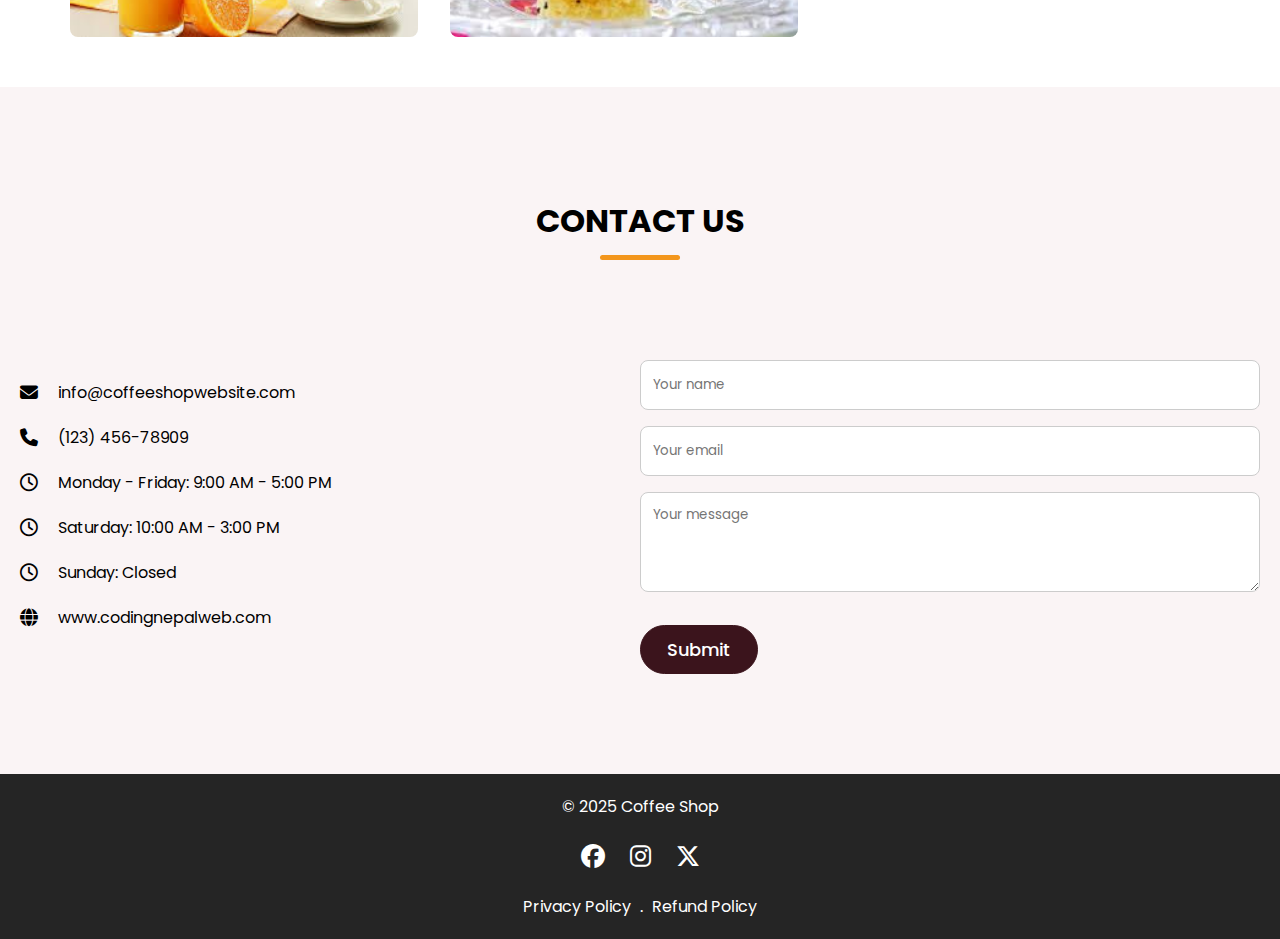
==== commit 61935b25: "Rice Dall" ====
--- a/index.html
+++ b/index.html
@@ -49,7 +49,7 @@
             <div class="section-content">
                 <div class="hero-details">
                     <h2 class="title">Best Coffee</h2>
-                    <h3 class="subtitle">Make your day great with our special Chai!</h3>
+                    <h3 class="subtitle">Make your day great with our special Rice Dall!</h3>
                     <p class="description">Welcome to our coffee paradise, where every bean tells a story and every cup sparks joy.</p>
 
                     <div class="buttons">           
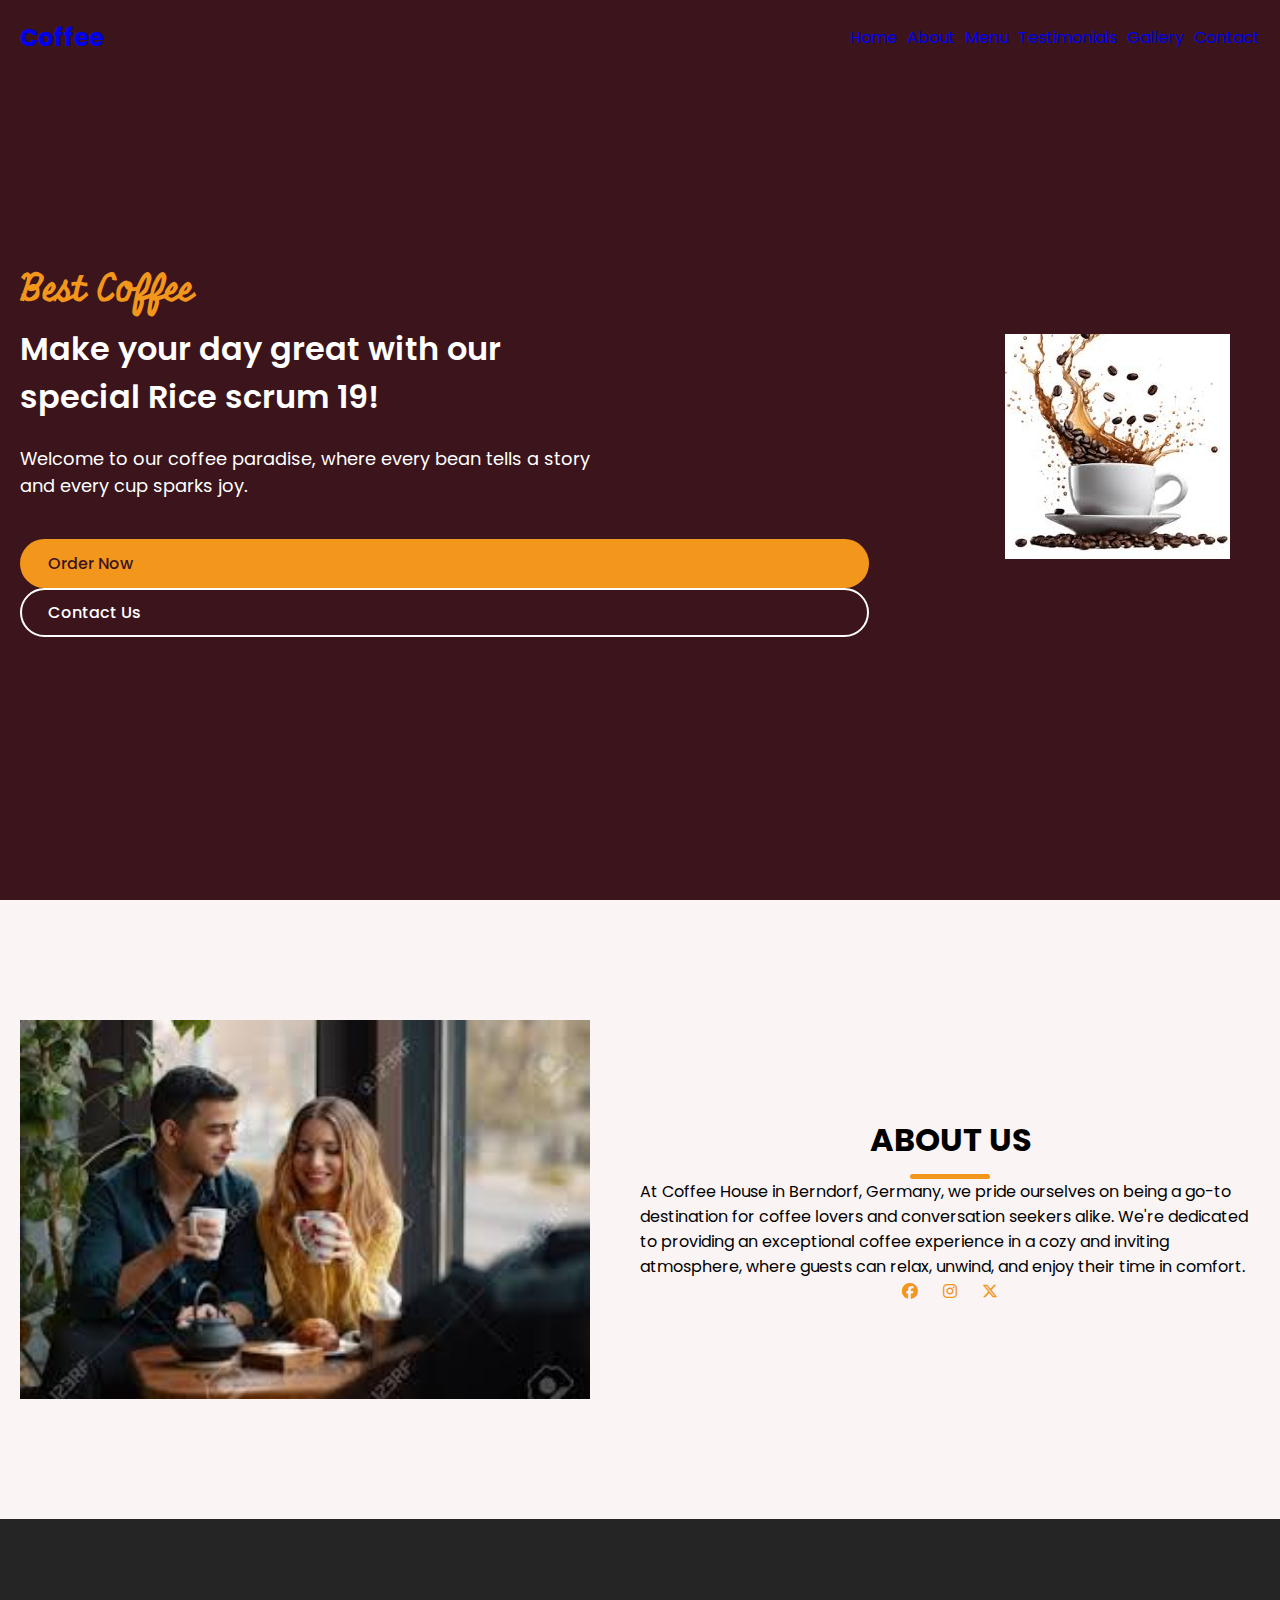
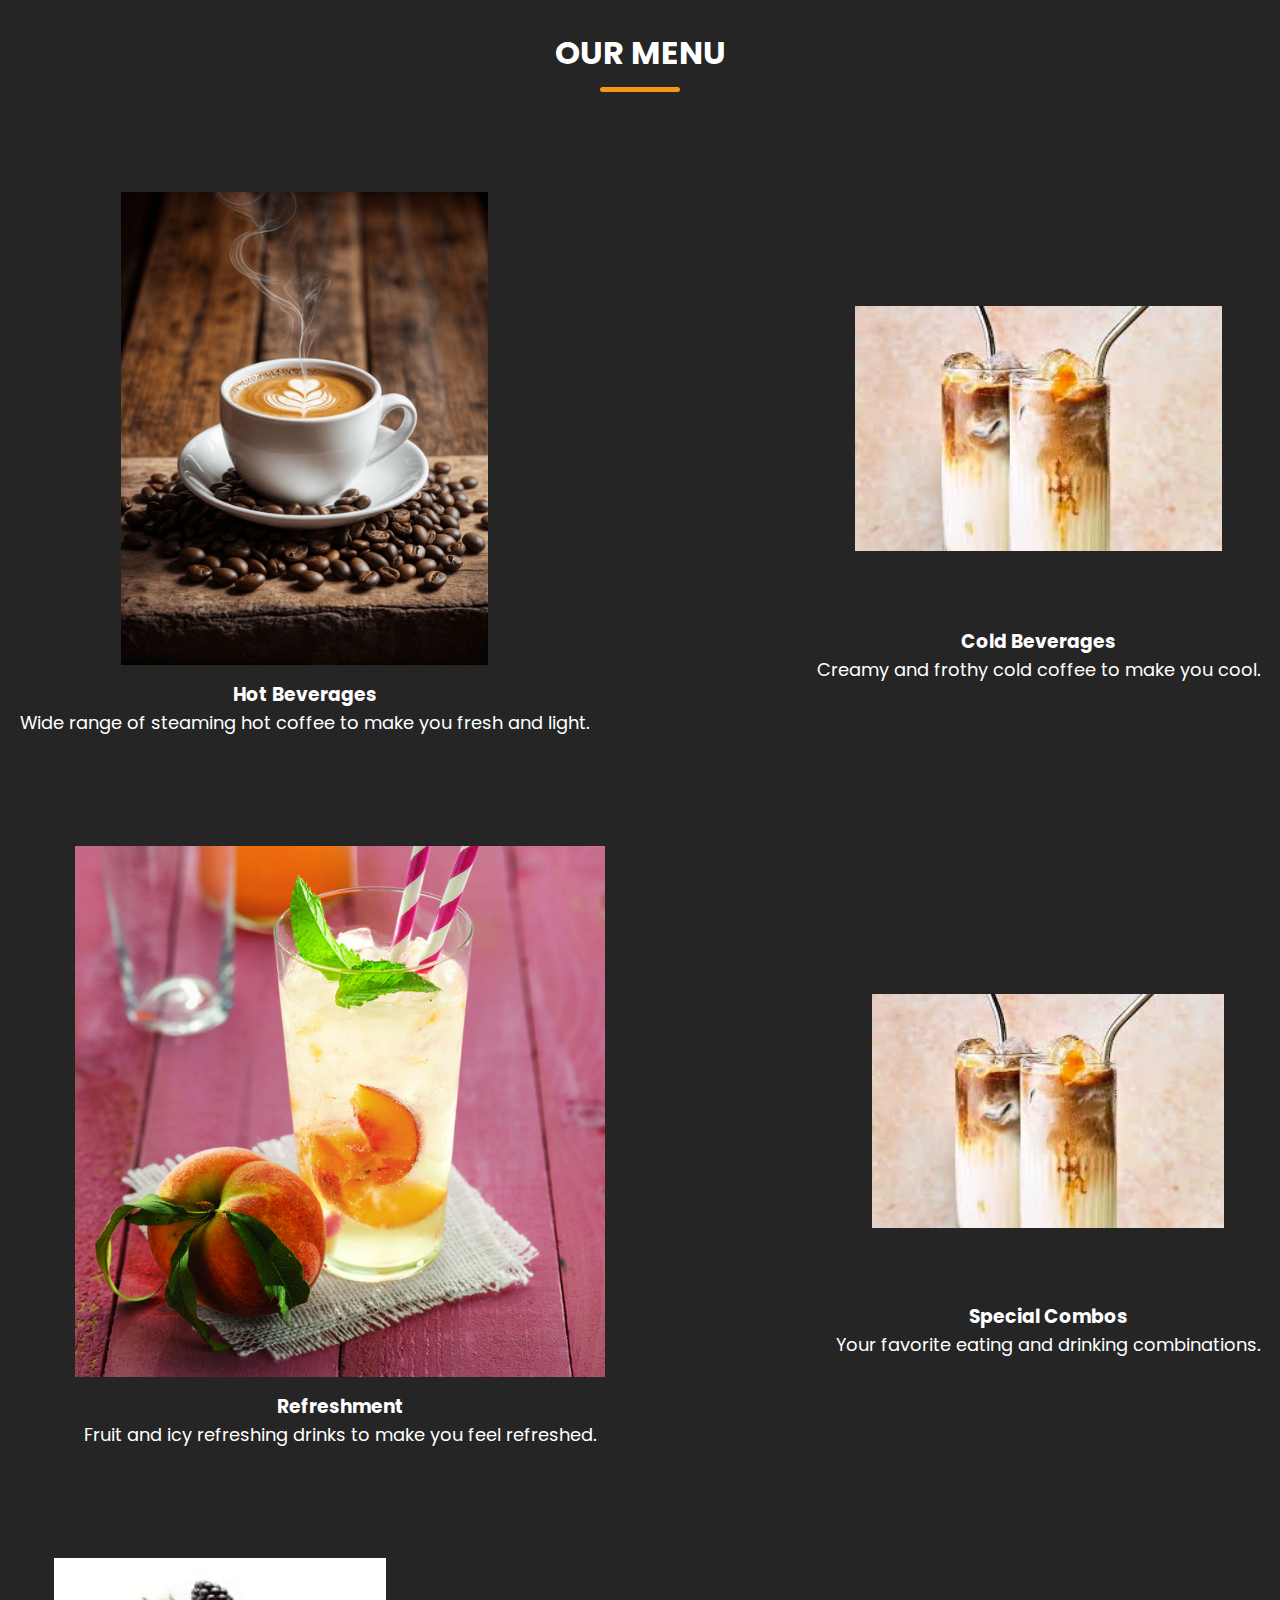
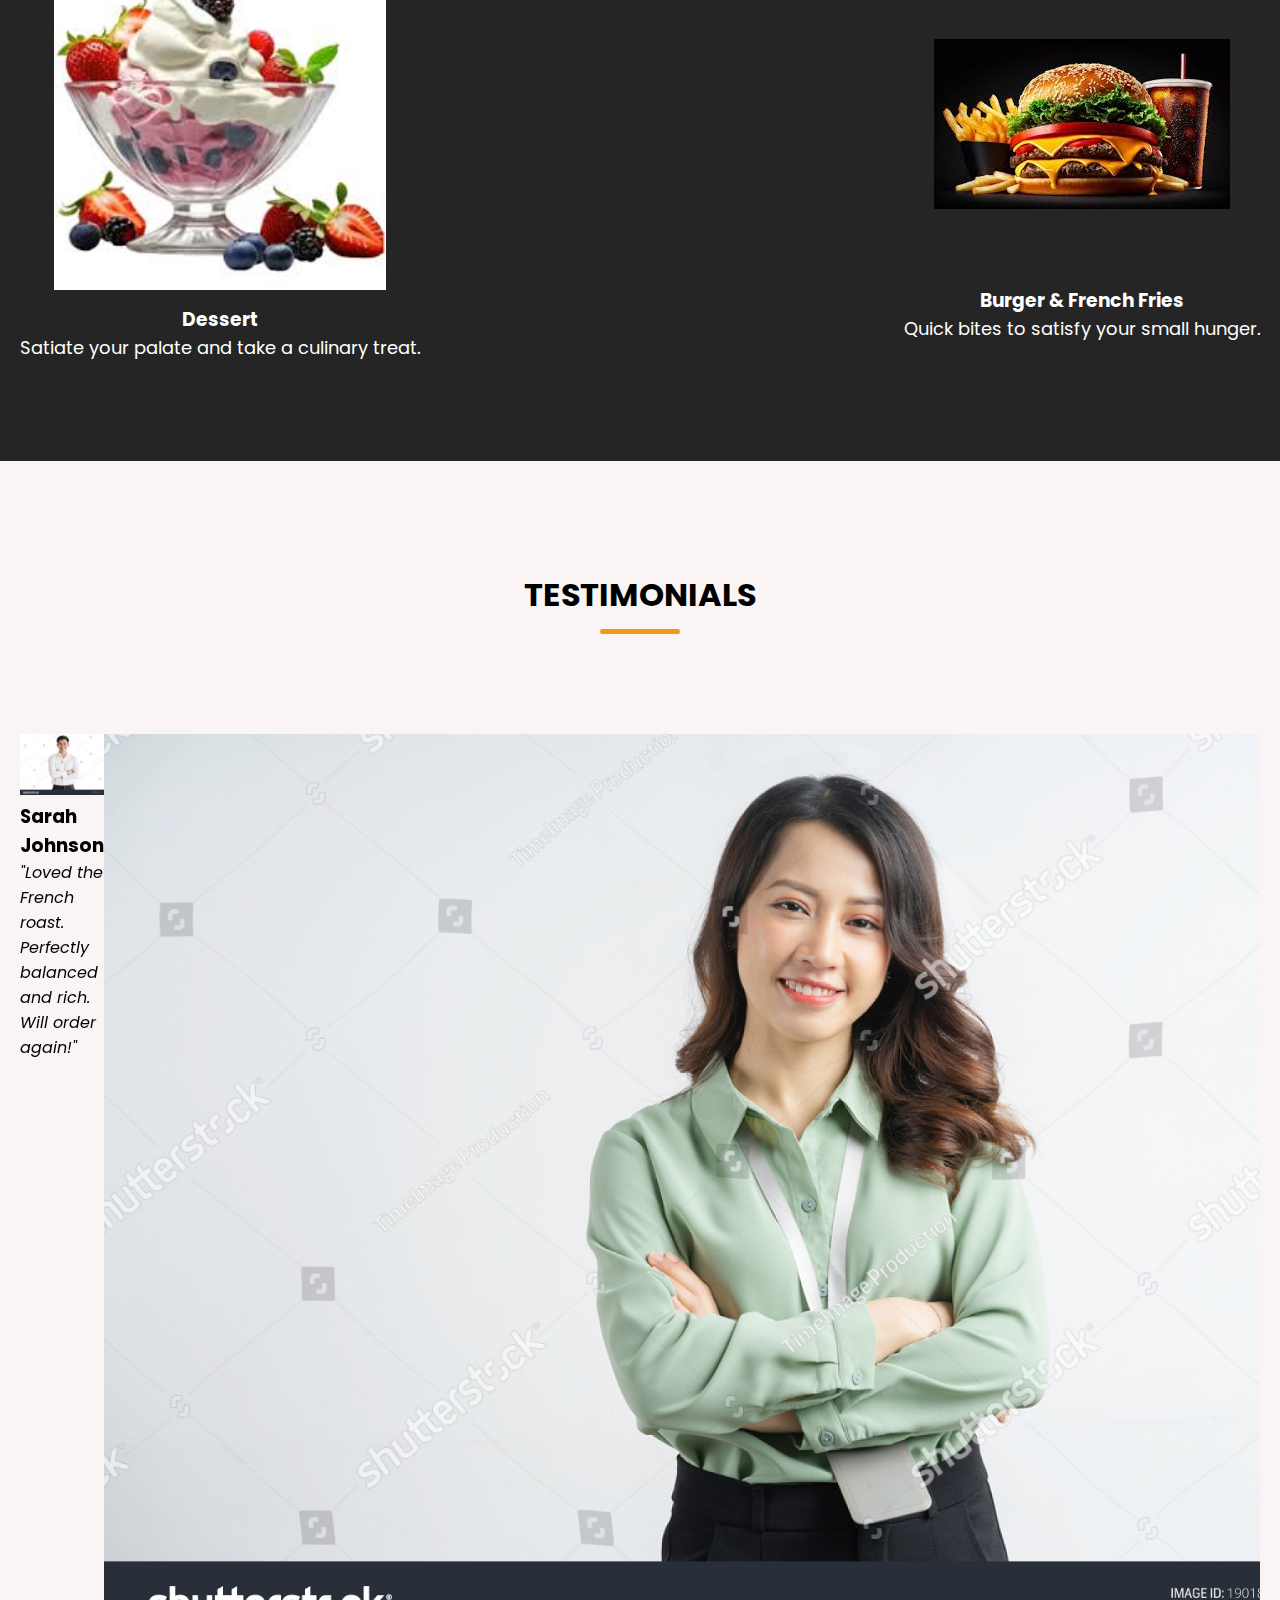
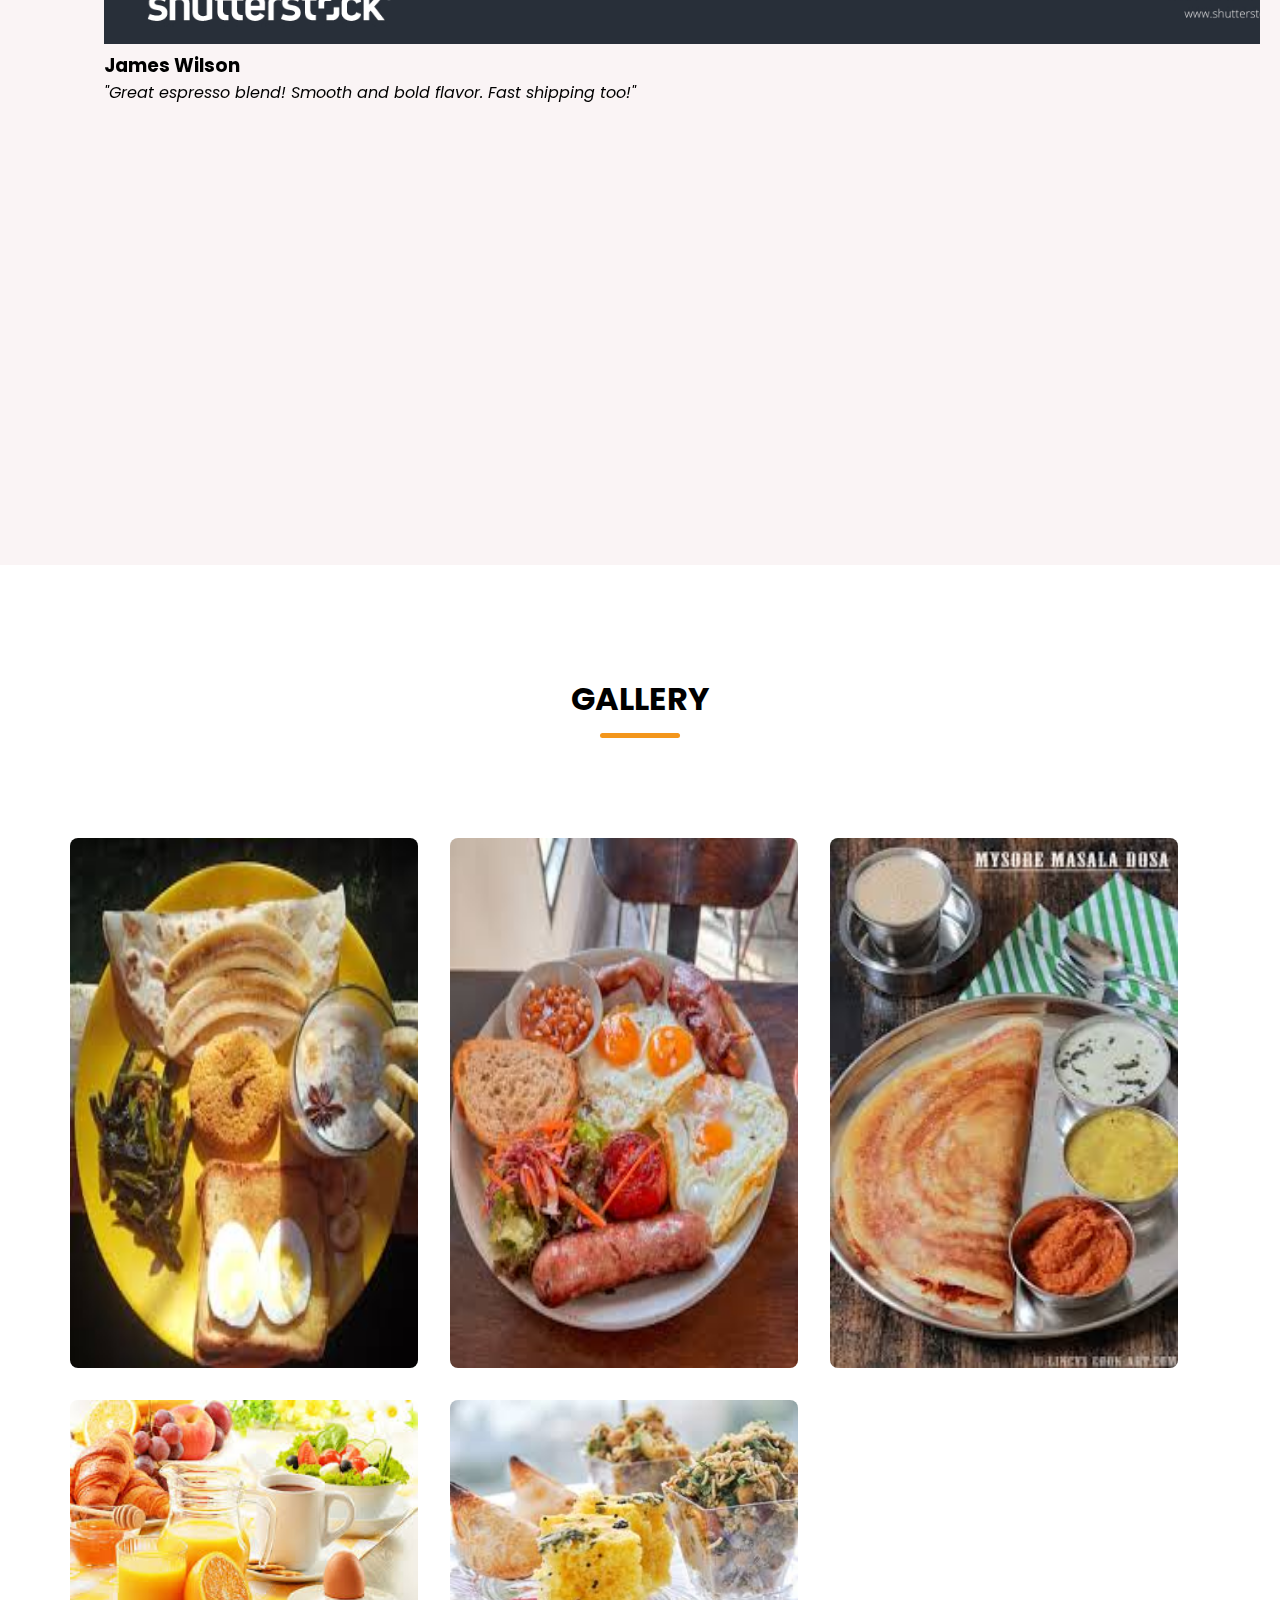
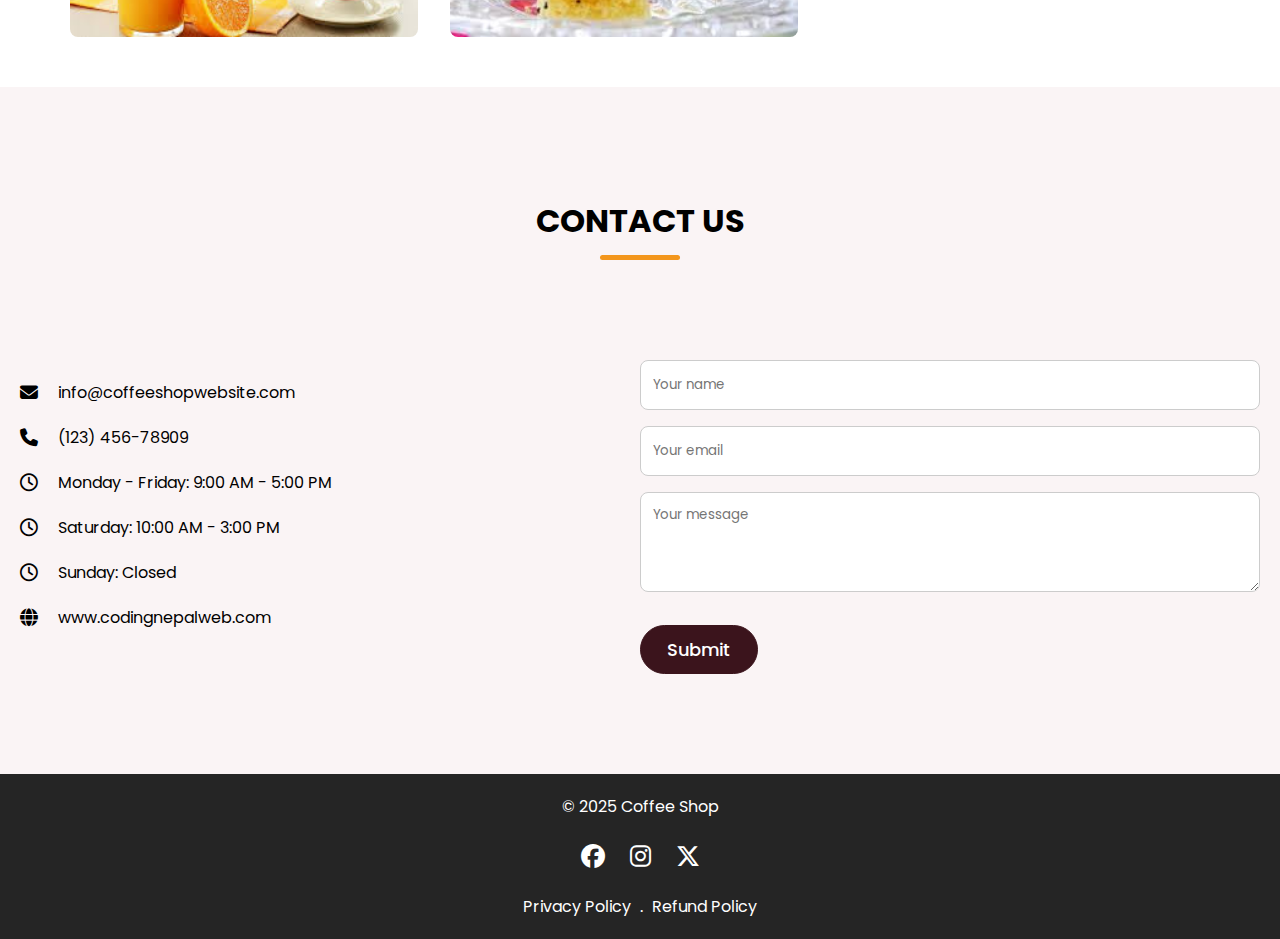
==== commit 2f348383: "updated scrum 19 branch" ====
--- a/index.html
+++ b/index.html
@@ -49,7 +49,7 @@
             <div class="section-content">
                 <div class="hero-details">
                     <h2 class="title">Best Coffee</h2>
-                    <h3 class="subtitle">Make your day great with our special Rice Dall!</h3>
+                    <h3 class="subtitle">Make your day great with our special Rice scrum 19!</h3>
                     <p class="description">Welcome to our coffee paradise, where every bean tells a story and every cup sparks joy.</p>
 
                     <div class="buttons">           
